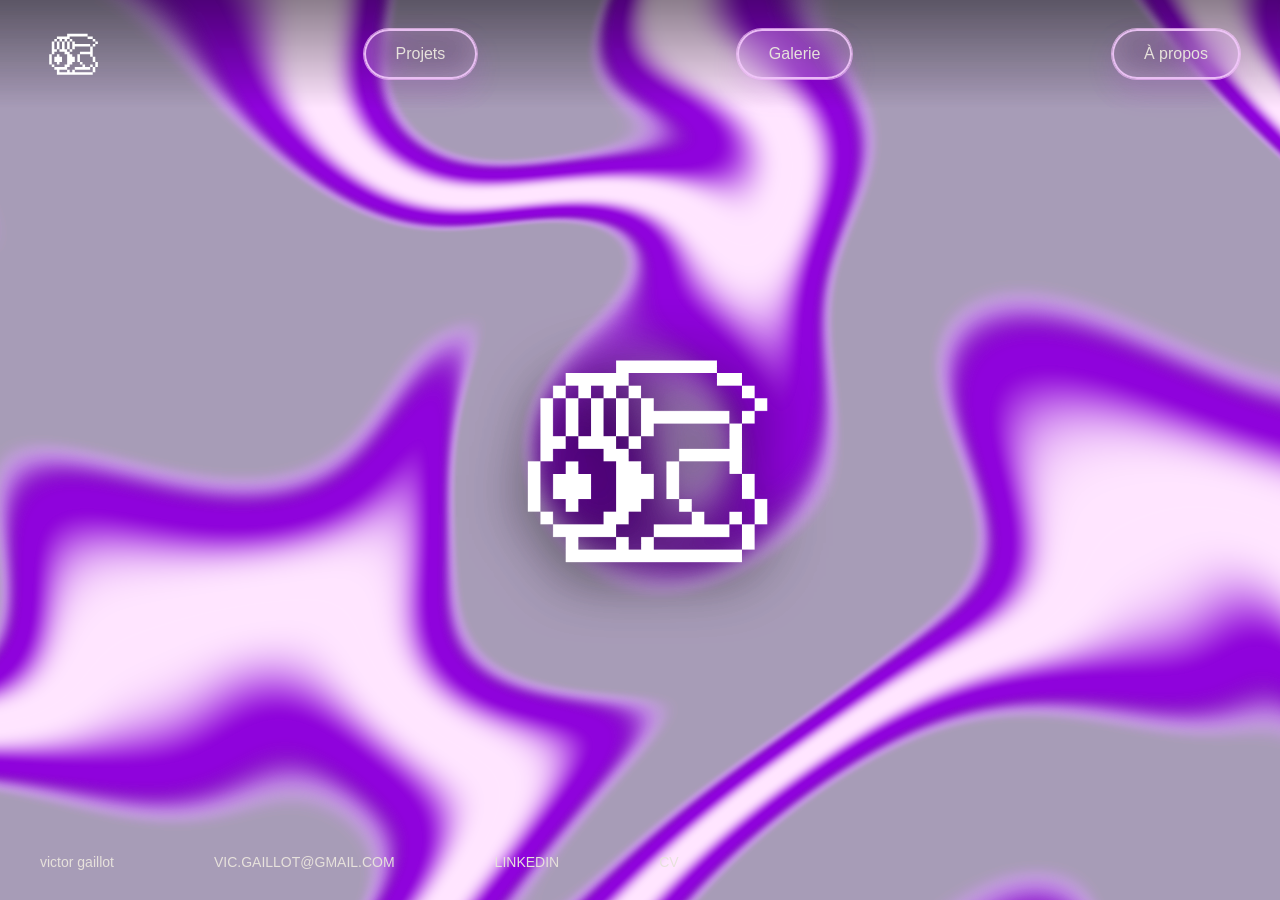
==== index.html @ 7c5808fa "Portfolio Victor Gaillot" ====
<!DOCTYPE html>
<html lang="fr">

<head>
  <meta charset="UTF-8" />
  <meta name="viewport" content="width=device-width, initial-scale=1.0" />
  <meta name="description" content="Portfolio de Victor Gaillot." />
  <!-- Apprenti créatif multidisciplinaire en motion design, vidéo et son. -->
  <title>Victor Gaillot – Portfolio</title>
  <link rel="stylesheet" href="styles.css">
  <link rel="icon" href="img/favicon.ico">
  <script defer src="bg-liquid.js"></script>
</head>

<body class="index-page">

  <canvas id="logo-liquid"></canvas>

  <img id="front-logo" src="img/bglogo.png" alt="Victor Gaillot Logo">

  <header>
    <nav>
      <a href="index.html" class="logo"><img src="img/bglogo.svg" alt="Victor Gaillot"></a>
      <a href="projets.html" class="nav-link pill-button-index">Projets</a>
      <a href="galerie.html" class="nav-link pill-button-index">Galerie</a>
      <a href="apropos.html" class="nav-link pill-button-index">À propos</a>
    </nav>
  </header>

  <main>
  </main>

  <footer>
    <a href="index.html">victor gaillot</a>
    <a href="mailto:vic.gaillot@gmail.com" target="_blank">VIC.GAILLOT@GMAIL.COM</a>
    <a href="https://www.linkedin.com/in/victor-gaillot-889662288/" target="_blank">LINKEDIN</a>
    <a href="CV_Victor_Gaillot.pdf" target="_blank">CV</a>
  </footer>
</body>

</html>
---- styles.css ----
/* =====================================================
   BASE / ROOT / GLOBAL
   ===================================================== */

:root {
    --primary-color: #911fad;
    --secondary-color: #e5c8fc;
    --grid-color: #f8f8fa41;
    --white-color: #e7e2dc;
    --text: #e7e2;
    --bg-color: #d2b5d89c;
    --black-color: #241a33;
}

html {
    scroll-behavior: smooth;
    -webkit-overflow-scrolling: touch;
    overflow-x: hidden;
}

/* Aucune barre de scroll quand on est sur la page d'accueil */
html:has(body.index-page) {
    overflow: hidden;
}

html,
body {
    cursor: url('img/cursor.png') 0 0, auto;
}

body {
    font-family: 'Gotham', sans-serif;
    margin: 0;
    padding: 0px 40px;
    background-color: var(--bg-color);
    background-size: 40px 40px;
    color: var(--black-color);
    box-sizing: border-box;
}

body *,
body *::before,
body *::after {
    box-sizing: inherit;
}

/* Empêcher le scroll vertical sur la page projets */
body:has(.projects-container) {
    overflow: hidden;
    height: 100vh;
}

/* =====================================================
   TYPOGRAPHIE
   ===================================================== */

p {
    font-size: 1.2em;
    line-height: 1.4;
    font-weight: 300;
}

h1 {
    font-family: 'Neuton', serif;
    font-style: italic;
    font-weight: normal;
    letter-spacing: -0.05em;
    font-size: 48px;
    margin: 0;
}

/* =====================================================
   LIENS / INTERACTIONS
   ===================================================== */

a {
    text-decoration: none;
    color: var(--black-color);
    transition: color 0.2s ease;
}

a,
button {
    cursor: url('img/cursor-click.png') 0 0, pointer;
}

a:hover {
    text-decoration: underline;
}

/* =====================================================
   NAVIGATION
   ===================================================== */

nav {
    display: flex;
    justify-content: space-between;
    align-items: center;
    width: 100%;
    padding: 20px 0px;
    font-size: 16px;
    font-weight: 500;

    img {
        width: 64px;
        height: 64px;
        object-fit: contain;
    }
}

nav a:not(.logo) {
    position: relative;
}

/* =====================================================
   FOOTER (GLOBAL)
   ===================================================== */

footer {
    position: fixed;
    bottom: 0;
    left: 0;
    right: 0;
    z-index: 10;
    display: flex;
    gap: 100px;
    align-items: center;
    width: 100%;
    padding: 30px 40px;
    font-size: 14px;
}

/* =====================================================
   PAGE INDEX (ACCUEIL)
   ===================================================== */

/* Page index : vidéo en plein écran (fixed pour toujours couvrir le viewport) */
body.index-page {
    padding: 0;
    position: relative;
    overflow: hidden;
    min-height: 100vh;
}

body.index-page main {
    position: fixed;
    top: 0;
    left: 0;
    right: 0;
    bottom: 0;
    width: 100%;
    height: 100%;
    min-height: 100vh;
    min-height: 100dvh;
    z-index: 1;
}

body.index-page main section {
    position: absolute;
    top: 0;
    left: 0;
    right: 0;
    bottom: 0;
    width: 100%;
    height: 100%;
}

body.index-page main video {
    width: 100%;
    height: 100%;
    object-fit: cover;
    position: absolute;
    top: 0;
    left: 0;
    right: 0;
    bottom: 0;
}

body.index-page header {
    position: relative;
    z-index: 10;
    padding: 0 40px;
    background: linear-gradient(to bottom, rgba(0, 0, 0, 0.45) 0%, transparent 100%);
}

body.index-page footer {
    position: fixed;
    bottom: 0;
    left: 0;
    right: 0;
    z-index: 10;
}

/* Textes en blanc sur la page index */
body.index-page header a,
body.index-page footer a {
    color: var(--white-color);
}

/* Logo blanc sur la page index */
body.index-page .logo img {
    filter: brightness(0) invert(1);
}

/* Logo couleur primaire sur les autres pages */
body:not(.index-page) .logo img {
    filter: brightness(0) saturate(100%) invert(9%) sepia(95%) saturate(7158%) hue-rotate(270deg) saturate(15%) brightness(75%) contrast(110%);
}

/* =====================================================
   FOND LIQUID / LOGO (INDEX)
   ===================================================== */

/* --- FOND ECRAN LIQUID METAL --- */
/* On donne un fond plein uniquement à l'accueil pour éviter la superposition de transparences */
html:has(body.index-page) {
    background-color: var(--bg-color);
}

/* Le body devient transparent (mais garde la grille) et laisse passer la souris */
body.index-page {
    background-color: transparent !important;
    pointer-events: none;
}

body.index-page header,
body.index-page footer {
    pointer-events: auto;
    /* Garde tes liens cliquables par dessus l'effet ! */
}

/* 1. Le VRAI logo, intouchable et parfaitement net */
#front-logo {
    position: fixed;
    top: 50%;
    left: 50%;
    transform: translate(-50%, -50%);
    width: 35vh;
    /* Taille généreuse, s'adapte à l'écran */
    max-width: 350px;
    z-index: 5;
    pointer-events: none;
    /* Laisse passer la souris pour interagir avec le fond */
    filter: drop-shadow(0px 10px 30px rgba(0, 0, 0, 0.9));
    /* Ombre portée pour le détacher */
}

/* 2. Le canvas en fond opaque */
#logo-liquid {
    position: fixed;
    top: 0;
    left: 0;
    width: 100vw;
    height: 100vh;
    z-index: 1;
    background-color: var(--black-color);
}

/* =====================================================
   INDICATEUR DE SCROLL
   ===================================================== */

/* Indicateur de scroll */
.scroll-indicator {
    position: absolute;
    bottom: 30px;
    /* À 30px du bas de l'écran */
    left: 50%;
    transform: translateX(-50%);
    /* Centrage horizontal parfait */
    z-index: 10;
    font-size: 40px;
    color: var(--white-color);
    animation: bounce 2s infinite;
    pointer-events: none;
    /* Ne gêne pas le clic */
}

@keyframes bounce {

    0%,
    20%,
    50%,
    80%,
    100% {
        transform: translate(-50%, 0);
    }

    40% {
        transform: translate(-50%, -15px);
    }

    60% {
        transform: translate(-50%, -7px);
    }
}

/* Sur mobile, on peut l'agrandir un peu pour la visibilité */
@media (max-width: 768px) {
    .scroll-indicator {
        margin-top: 20px;
        font-size: 28px;
    }
}

/* =====================================================
   PROJETS (LISTING / SCROLL HORIZONTAL)
   ===================================================== */

.projects-container {
    width: 100%;
    overflow-x: hidden;
    overflow-y: hidden;
    padding: 20px 0;
}

.projects-wrapper {
    display: flex;
    flex-direction: row;
    align-items: flex-start;
    justify-content: flex-start;
    gap: 40px;
    width: max-content;
    will-change: transform;
}

/* Animation de défilement automatique en boucle (optionnel) */
.projects-container.auto-scroll .projects-wrapper {
    animation: scroll-horizontal 30s linear infinite;
}

@keyframes scroll-horizontal {
    0% {
        transform: translateX(0);
    }

    100% {
        transform: translateX(-50%);
    }
}

.project {
    display: flex;
    flex-direction: column;
    align-items: flex-start;
    justify-content: flex-start;
    flex-shrink: 0;
    /* Empêche les projets de rétrécir */
    width: 500px;
    /* Largeur fixe pour chaque projet */
    gap: 15px;

    video {
        width: 100%;
        height: 300px;
        object-fit: cover;
        transition: transform 0.2s ease-in-out;
    }

    video:hover {
        transform: scale(0.95);
        transition: transform 0.2s ease-in-out;
    }

    .project-title {
        font-size: 18px;
        font-weight: 500;
        margin: 0;
    }

    .project-description {
        font-size: 14px;
        margin: 0;
        color: var(--black-color);
        opacity: 0.7;
    }

    .project-link {
        display: block;
        width: 100%;
    }
}

/* Lien projet global (carte entière) : pas de soulignement sur la carte */
a.project.project-link {
    text-decoration: none;
    color: inherit;
}

a.project.project-link:hover {
    text-decoration: none;
}

/* =====================================================
   TEXTE / INTRO PROJETS
   ===================================================== */

.project-lien {
    display: block;
    /* Transforme le lien en bloc pour activer le centrage */
    max-width: 800px;
    /* Même largeur que tes textes */
    margin: 10px auto 40px auto;
    /* Centre le bloc et ajoute de l'espace en bas */
    font-size: 18px;
    font-weight: 500;
    font-style: italic;
    color: var(--primary-color);
    text-decoration: underline;
}

.project-lien:hover {
    color: #410450;
}

/* =====================================================
   GALERIE
   ===================================================== */

.gallery-description {
    width: 40%;
}

.gallery {
    width: 100%;
    display: grid;
    grid-template-columns: repeat(4, 1fr);
    grid-template-rows: repeat(2, 1fr);
    gap: 10px;
    padding: 20px 0px 20px 0px;

    img {
        width: 100%;
        height: 100%;
        object-fit: cover;
        cursor: url('img/cursor-white.svg') 0 0, pointer;
        transition: transform 0.3s ease;
    }

    img:hover {
        transform: scale(0.95);
    }
}

/* Overlay pour afficher l'image en plein écran */
.gallery-overlay {
    position: fixed;
    top: 0;
    left: 0;
    right: 0;
    width: 100%;
    height: 100%;
    min-height: 100vh;
    background-color: rgba(0, 0, 0, 0.95);
    z-index: 9998;
    display: none;
    align-items: center;
    justify-content: center;
    opacity: 0;
    transition: opacity 0.3s ease;
    pointer-events: none;
}

.gallery-overlay.active {
    display: flex;
    opacity: 1;
    pointer-events: auto;
}

.gallery-overlay img {
    max-width: 90vw;
    max-height: 90vh;
    object-fit: contain;
    z-index: 9999;
}

.gallery-overlay-close {
    position: absolute;
    top: 16px;
    right: 16px;
    width: 36px;
    height: 36px;
    border-radius: 999px;
    border: none;
    background: rgba(0, 0, 0, 0.7);
    color: var(--white-color);
    font-size: 24px;
    line-height: 1;
    display: flex;
    align-items: center;
    justify-content: center;
    cursor: pointer;
    z-index: 10000;
}

.gallery-overlay-close:hover {
    background: rgba(255, 255, 255, 0.18);
}

/* Galerie et pages projet : footer en bas de page (relatif), pas fixe */
body:has(.gallery) footer,
body:has(.project-page) footer {
    position: relative;
    a {
        color: var(--black-color);
    }
}

body:has(.gallery) footer{
    padding: 40px 0px;
}

/* =====================================================
   PAGE PROJET (DETAIL)
   ===================================================== */

/* Header et footer sur les pages projet */
body:has(.project-page) {
    padding: 0;
}

body:has(.project-page) header {
    position: fixed;
    top: 0;
    left: 0;
    right: 0;
    z-index: 20;
    padding: 0 40px;
    background: linear-gradient(to bottom, rgba(0, 0, 0, 0.35) 0%, transparent 100%);
}

body:has(.project-page) header a {
    color: var(--white-color);
}

body:has(.project-page) .logo img {
    filter: brightness(0) invert(1);
}

body:has(.project-page) footer {
    background: transparent;
}

body:has(.project-page) footer a {
    color: var(--white-color);
}

.project-page {
    padding: 0;
    margin: 0;
}

.project-hero {
    position: relative;
    width: 100%;
    height: 100vh;
    overflow: hidden;
}

.project-video {
    position: absolute;
    top: 0;
    left: 0;
    width: 100%;
    height: 100vh;
    z-index: 1;
}

.project-video::after {
    content: "";
    position: absolute;
    left: 0;
    right: 0;
    bottom: 0;
    height: 35%;
    background: linear-gradient(to top, rgba(0, 0, 0, 0.8), transparent);
    pointer-events: none;
}

.project-video video {
    width: 100%;
    height: 100%;
    object-fit: cover;
}

.project-header {
    position: fixed;
    top: 70%;
    left: 40px;
    z-index: 5;
    text-align: left;
    color: var(--white-color);
    max-width: 900px;
    pointer-events: none;
}

.project-header h1 {
    color: var(--white-color);
    font-size: 64px;
    margin-bottom: 20px;
    font-family: 'Neuton', serif;
    font-weight: 700;
}

.project-domains {
    font-size: 18px;
    color: var(--white-color);
    opacity: 1;
    margin: 0;
    font-weight: 500;
    letter-spacing: 0.03em;
}

.project-content {
    position: relative;
    z-index: 10;
    margin-top: 100vh;
    padding: 80px 40px;
    min-height: 100vh;
    margin: 0;
}

.project-description {
    max-width: 800px;
    margin: 0 auto 80px;
    font-size: 18px;
    line-height: 1.8;
}

.project-description p {
    margin-bottom: 30px;
}

.project-tagline {
    max-width: 800px;
    margin: -10px auto 12px;
    font-size: 16px;
    font-style: italic;
    color: var(--primary-color);
}

.project-section-title {
    max-width: 800px;
    margin: 0 auto 32px;
    font-family: 'Neuton', serif;
    font-style: italic;
    font-weight: normal;
    font-size: 32px;
    line-height: 1.2;
}

.project-vimeo {
    width: 100%;
    max-width: 800px;
    /* même largeur que le texte */
    margin: 0 auto 80px;
    position: relative;
    aspect-ratio: 16 / 9;
    overflow: hidden;
}

.project-vimeo iframe,
.project-vimeo video {
    position: absolute;
    top: 0;
    left: 0;
    width: 100%;
    height: 100%;
    border-radius: 4px;
    object-fit: cover;
    box-shadow:
        0 24px 60px rgba(23, 5, 26, 0.25),
        0 0 0 1px rgba(200, 208, 252, 0.6);
}

.project-gallery {
    display: grid;
    grid-template-columns: repeat(auto-fit, minmax(400px, 1fr));
    gap: 40px;
    max-width: 1400px;
    margin: 0 auto;
}

.project-gallery img {
    width: 100%;
    height: auto;
    object-fit: cover;
    border-radius: 4px;
}

/* =========================
   Animation d'entrée globale
   ========================= */

@keyframes page-fade-up {
    0% {
        opacity: 0;
    }

    100% {
        opacity: 1;
    }
}

/* header / main / footer apparaissent en douceur sur toutes les pages */
body:not(.index-page) header,
body:not(.index-page) main:not(.project-page),
body:not(.index-page) footer {
    opacity: 0;
    animation: page-fade-up 1.5s cubic-bezier(0.22, 0.61, 0.36, 1) 0.1s forwards;
}

/* sur la page index : seulement header + footer (la vidéo reste instantanée) */
body.index-page header,
body.index-page footer {
    opacity: 0;
    animation: page-fade-up 1.5s cubic-bezier(0.22, 0.61, 0.36, 1) 0.2s forwards;
}

/* léger décalage pour la PFP sur À propos pour un effet plus vivant */
.apropos-pfp {
    animation: page-fade-up 3s cubic-bezier(0.22, 0.61, 0.36, 1) 0.3s forwards;
    opacity: 0;
}

/* =========================
   Page À propos
   ========================= */

.apropos-main {
    display: block;
    position: relative;
    max-width: 100%;
    margin-bottom: 60px;
}

.apropos-texte {
    display: block;
    line-height: 1.6;
    max-width: 70ch;
}

.apropos-cta {
    display: flex;
    gap: 20px;
    margin-top: 40px;
}

.pill-button {
    position: relative;
    display: inline-flex;
    align-items: center;
    justify-content: center;
    padding: 14px 30px;
    border-radius: 500px;
    background: rgba(179, 119, 197, 0.3);
    border: 2px solid rgba(171, 107, 184, 0.9);
    box-shadow:
        0 12px 30px rgba(171, 3, 237, 0.12),
        0 0 0 1px rgba(171, 107, 184, 0.9);
    backdrop-filter: blur(18px);
    transform-origin: center;
    transition:
        transform 0.2s ease,
        box-shadow 0.2s ease,
        background 0.2s ease;
}

.pill-button-index {
    position: relative;
    display: inline-flex;
    align-items: center;
    justify-content: center;
    padding: 14px 30px;
    border-radius: 500px;
    background: rgba(240, 200, 252, 0.3);
    border: 2px solid rgba(243, 200, 252, 0.9);
    box-shadow:
        0 12px 30px rgba(171, 3, 237, 0.12),
        0 0 0 1px rgba(248, 200, 252, 0.7);
    backdrop-filter: blur(18px);
    transform-origin: center;
    transition:
        transform 0.2s ease,
        box-shadow 0.2s ease,
        background 0.2s ease;
}

.pill-button span {
    font-size: 20px;
    font-weight: 400;
    color: var(--primary-color);
    text-decoration: underline;
}

.pill-button:hover {
    background: rgba(247, 246, 245, 0.9);
    box-shadow:
        0 18px 40px rgba(132, 3, 237, 0.18),
        0 0 0 1px rgba(171, 107, 184, 0.9);
    transform: rotate(-1deg) translateY(-4px);
}

.pill-button-index:hover {
    background: rgba(39, 4, 48, 0.9);
    box-shadow:
        0 18px 40px rgba(132, 3, 237, 0.18),
        0 0 0 1px rgba(248, 200, 252, 0.9);
    transform: rotate(-1deg) translateY(-4px);
}

.pill-button:active {
    transform: rotate(0deg) translateY(1px) scale(0.98);
    box-shadow:
        0 8px 18px rgba(163, 3, 237, 0.22),
        0 0 0 1px rgb(246, 200, 252);
}

.pill-linkedin span .pill-cv span {
    color: var(--primary-color);
}

/* scroll sur la page À propos (desktop) */
@media (min-width: 769px) {

    html:has(.apropos-main),
    body:has(.apropos-main) {
        overflow-y: auto;
        height: 100vh;
    }
}

@keyframes highlight-once {
    0% {
        background-size: 0% 0%;
    }

    100% {
        background-size: 100% 140%;
    }
}

.highlight-word {
    position: relative;
    cursor: url('img/cursor-white.svg') 0 0, pointer;
    font-weight: 400;
    background-image: linear-gradient(120deg, var(--secondary-color));
    background-repeat: no-repeat;
    background-size: 0% 140%;
    background-position: 0 50%;
    transition: color 0.2s ease;
    border-bottom: 1px dashed rgba(151, 3, 237, 0.4);
}

/* animation unique au chargement, puis le highlight reste */
.highlight-word {
    animation: highlight-once 1s ease-out forwards;
    animation-delay: calc(var(--i, 0) * 0.15s);
}

.highlight-word:hover {
    color: var(--primary-color);
    border-bottom-color: transparent;
}

/* curseur en couleur secondary pendant le clic */
a:active,
button:active,
footer a:active,
.highlight-word:active,
.gallery img:active,
.project-link:active {
    cursor: url('img/cursor-secondary.svg') 0 0, pointer;
}

/* État actif du lien de navigation (page courante) */
.nav-link-active {
    background-image: linear-gradient(120deg, var(--secondary-color));
    background-repeat: no-repeat;
    background-size: 0% 140%;
    background-position: 0 50%;
    animation: highlight-once 0.8s ease-out forwards;
}

.apropos-pfp {
    position: fixed;
    right: 40px;
    bottom: 40px;
    width: 500px;
    max-width: 35vw;
    height: auto;
    object-fit: contain;
    pointer-events: none;
}

/* couche d'effets (burst) */
#burst-layer {
    position: fixed;
    inset: 0;
    pointer-events: none;
    z-index: 50;
}

.burst-item {
    position: fixed;
    left: 0;
    top: 0;
    width: var(--size, 150px);
    height: calc(var(--size, 150px) * 0.72);
    object-fit: cover;
    border-radius: 14px;
    transform: translate(-50%, -50%) rotate(var(--rot, 0deg)) scale(0.85);
    opacity: 0;
    filter: saturate(1.05) contrast(1.02);
    box-shadow:
        0 24px 60px rgba(18, 5, 26, 0.16),
        0 0 0 1px rgba(240, 200, 252, 0.55);
    animation: burst-pop 1.55s cubic-bezier(0.22, 0.61, 0.36, 1) var(--delay, 0ms) forwards;
}

.burst-item-cell {
    width: var(--size, 0px);
    height: var(--size, 0px);
    border-radius: 999px;
    object-fit: contain;
}

.burst-item-icon {
    width: var(--size, 64px);
    height: var(--size, 64px);
    object-fit: contain;
}

@keyframes burst-pop {
    0% {
        opacity: 0;
        transform: translate(-50%, -50%) rotate(var(--rot, 0deg)) scale(0.75);
    }

    18% {
        opacity: 1;
        transform: translate(-50%, -50%) rotate(var(--rot, 0deg)) scale(1);
    }

    100% {
        opacity: 0;
        transform: translate(-50%, -60%) rotate(var(--rot, 0deg)) scale(0.98);
    }
}


/* =========================
   Version Mobile (<= 768px)
   ========================= */

@media (max-width: 768px) {

    /* Désactiver les curseurs personnalisés sur mobile */
    html,
    body,
    a,
    button {
        cursor: auto !important;
    }

    /* Padding général réduit, pas de dépassement horizontal */
    body {
        padding: 0px 20px;
        background-size: 30px 30px;
        overflow-x: hidden;
        max-width: 100%;
    }

    /* Page accueil */
    body.index-page {
        padding: 0;
    }

    body.index-page header {
        padding: 0 20px;
    }

    main {
        padding-top: 24px;
    }

    /* Navigation mobile */
    nav {
        padding: 15px 0px;
        font-size: 14px;
    }

    nav img {
        width: 48px;
        height: 48px;
    }

    /* Typographie mobile */
    h1 {
        font-size: 32px;
    }

    p {
        font-size: 16px;
    }

    /* Galerie mobile */
    .gallery {
        grid-template-columns: repeat(2, 1fr);
        gap: 8px;
        padding: 0px 0px 40px 0px;
    }

    .gallery-description {
        width: 100%;
        margin-bottom: 20px;
    }

    /* Page projets mobile */
    body:has(.projects-container) {
        overflow-y: auto;
        overflow-x: hidden;
        height: auto;
    }

    body:has(.projects-container) main {
        display: flex;
        flex-direction: column;
        min-height: 100vh;
    }

    .projects-intro {
        margin-top: auto;
        padding-bottom: 24px;
    }

    .projects-intro h1 {
        font-size: 42px;
        margin-bottom: 12px;
    }

    .projects-intro p {
        font-size: 18px;
        line-height: 1.5;
    }

    .projects-container {
        overflow-x: visible;
        overflow-y: visible;
        padding: 20px 0;
        max-width: 100%;
    }

    .projects-wrapper {
        flex-direction: column;
        gap: 30px;
        width: 100%;
        max-width: 100%;
    }

    .project {
        width: 100%;
        max-width: 100%;
    }

    .project video {
        height: 250px;
    }

    video {
        object-fit: cover;
    }

    /* Pages projet individuelles */
    body:has(.project-page) header {
        padding: 0 20px;
    }

    .project-header {
        top: 60%;
        left: 20px;
        max-width: calc(100% - 40px);
    }

    .project-header h1 {
        font-size: 48px;
        margin-bottom: 12px;
    }

    .project-domains {
        font-size: 16px;
    }

    .project-section-title {
        font-size: 26px;
        line-height: 1.1;
        margin: 0 auto 24px;
    }

    .project-content {
        padding: 60px 20px;
    }

    .project-description {
        font-size: 16px;
        margin-bottom: 40px;
    }

    .project-vimeo {
        margin-bottom: 40px;
    }

    .project-gallery {
        grid-template-columns: 1fr;
        gap: 20px;
    }

    /* Footer mobile */
    body:has(.gallery) footer,
    body:has(.projects-container) footer,
    body:has(.project-page) footer,
    body:has(.apropos-main) footer {
        position: relative;
    }

    footer {
        padding: 0px;
        gap: 20px;
        font-size: 12px;
        flex-wrap: wrap;
        max-width: 100%;
        box-sizing: border-box;
    }

    body.index-page footer {
        padding: 20px 20px;
    }

    footer a {
        font-size: 12px;
    }

    /* Page À propos mobile */
    .apropos-main {
        min-height: auto;
        padding-bottom: 40px;
        overflow-x: hidden;
        max-width: 100%;
    }

    .apropos-texte {
        font-size: 16px;
        max-width: 100%;
    }

    .apropos-cta {
        flex-direction: column;
        gap: 15px;
        margin-top: 30px;
        align-items: center;
    }

    .pill-button {
        padding: 12px 30px;
        width: 100%;
        max-width: 90%;
        justify-content: center;
        box-sizing: border-box;
    }

    .pill-button span {
        font-size: 16px;
    }

    .apropos-pfp {
        display: block;
        position: relative;
        right: auto;
        bottom: auto;
        width: 100%;
        max-width: min(280px, 85vw);
        margin: 30px auto 0;
    }

    /* Overlay galerie mobile */
    .gallery-overlay img {
        max-width: 95vw;
        max-height: 85vh;
    }

    .gallery-overlay-close {
        top: 12px;
        right: 12px;
        width: 40px;
        height: 40px;
        font-size: 26px;
    }

    body.index-page main video {
        object-fit: cover;
    }

    .project-video video {
        object-fit: cover;
    }
}

/* =========================
   Très petits écrans (<= 480px)
   ========================= */

@media (max-width: 480px) {

    body {
        padding: 0px 15px;
    }

    body.index-page header {
        padding: 0 15px;
    }

    body.index-page footer {
        padding: 15px 15px;
    }

    body:has(.project-page) header {
        padding: 0 15px;
    }

    nav {
        padding: 12px 0px;
        font-size: 12px;
    }

    nav img {
        width: 40px;
        height: 40px;
    }

    h1 {
        font-size: 28px;
    }

    p {
        font-size: 14px;
    }

    .projects-intro h1 {
        font-size: 36px;
    }

    .projects-intro p {
        font-size: 16px;
    }

    .gallery {
        grid-template-columns: repeat(2, 1fr);
        gap: 8px;
    }

    .project video {
        height: 200px;
    }

    .project-title {
        font-size: 16px;
    }

    .project-description {
        font-size: 12px;
    }

    .project-header {
        top: 55%;
        left: 15px;
        max-width: calc(100% - 30px);
    }

    .project-header h1 {
        font-size: 48px;
        margin-bottom: 8px;
    }

    .project-domains {
        font-size: 20px;
    }

    .project-section-title {
        font-size: 22px;
        line-height: 1.1;
        margin: 0 auto 20px;
    }

    .project-content {
        padding: 40px 15px;
    }

    .project-description {
        font-size: 14px;
    }

    footer {
        padding: 15px 0px;
        gap: 15px;
        font-size: 11px;
        flex-direction: column;
        align-items: flex-start;
    }

    body:has(.gallery) footer {
        padding: 15px 0px;
    }

    body:has(.project-page) footer {
        padding: 15px;
    }

    footer a {
        font-size: 11px;
    }

    .apropos-texte {
        font-size: 14px;
    }

    .pill-button {
        padding: 10px 25px;
    }

    .pill-button span {
        font-size: 14px;
    }
}
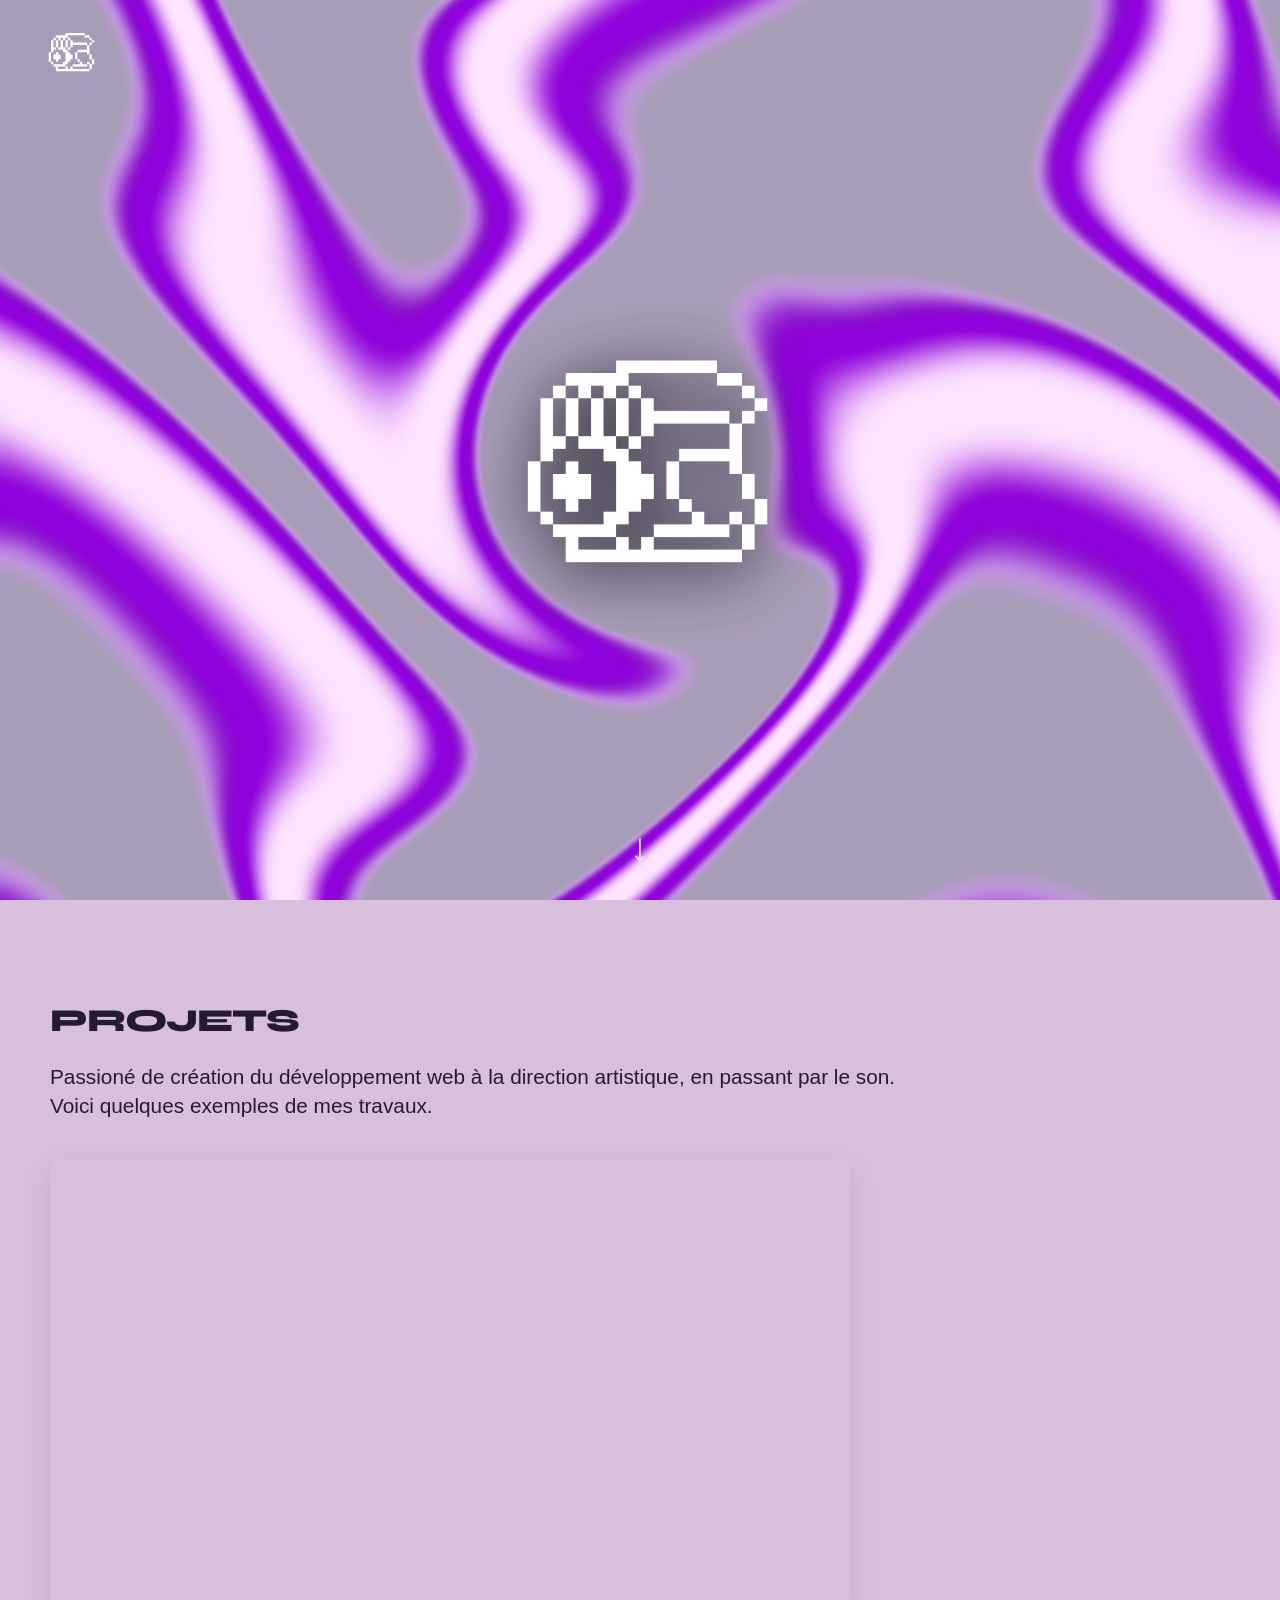
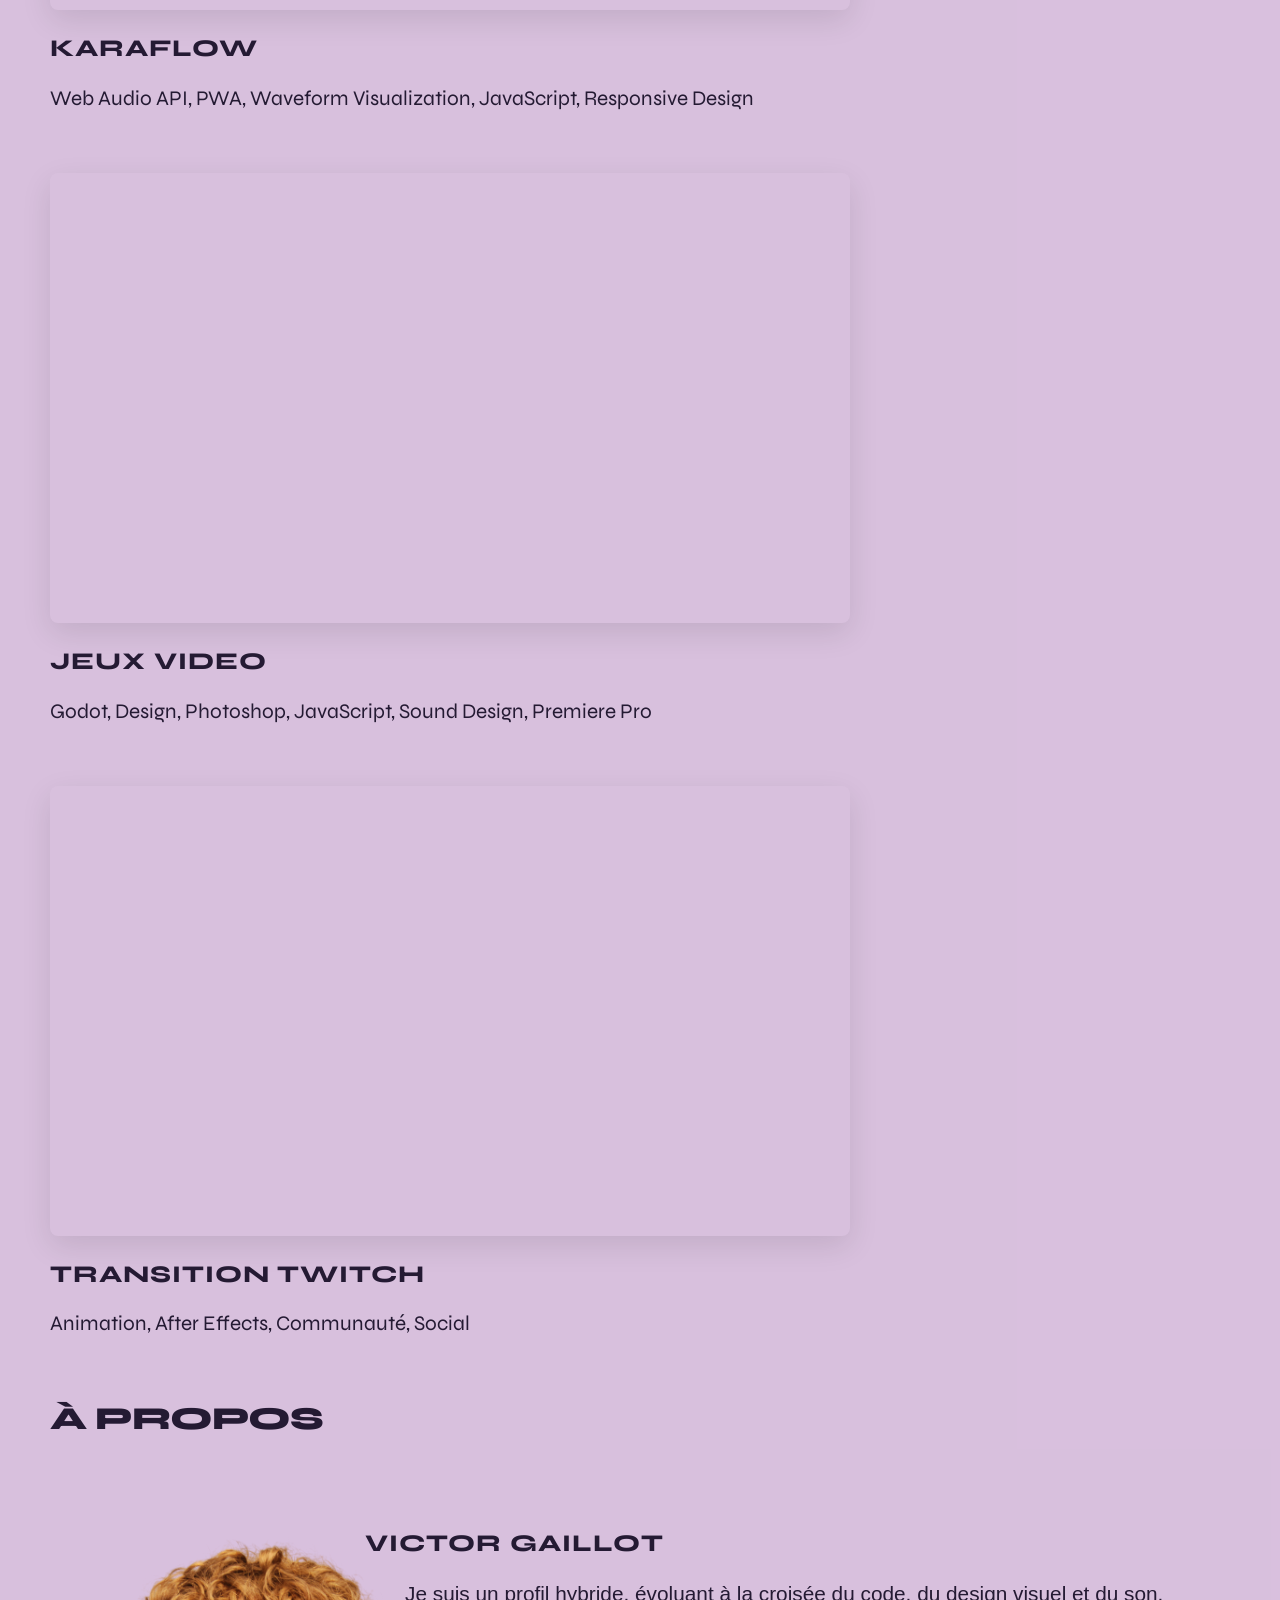
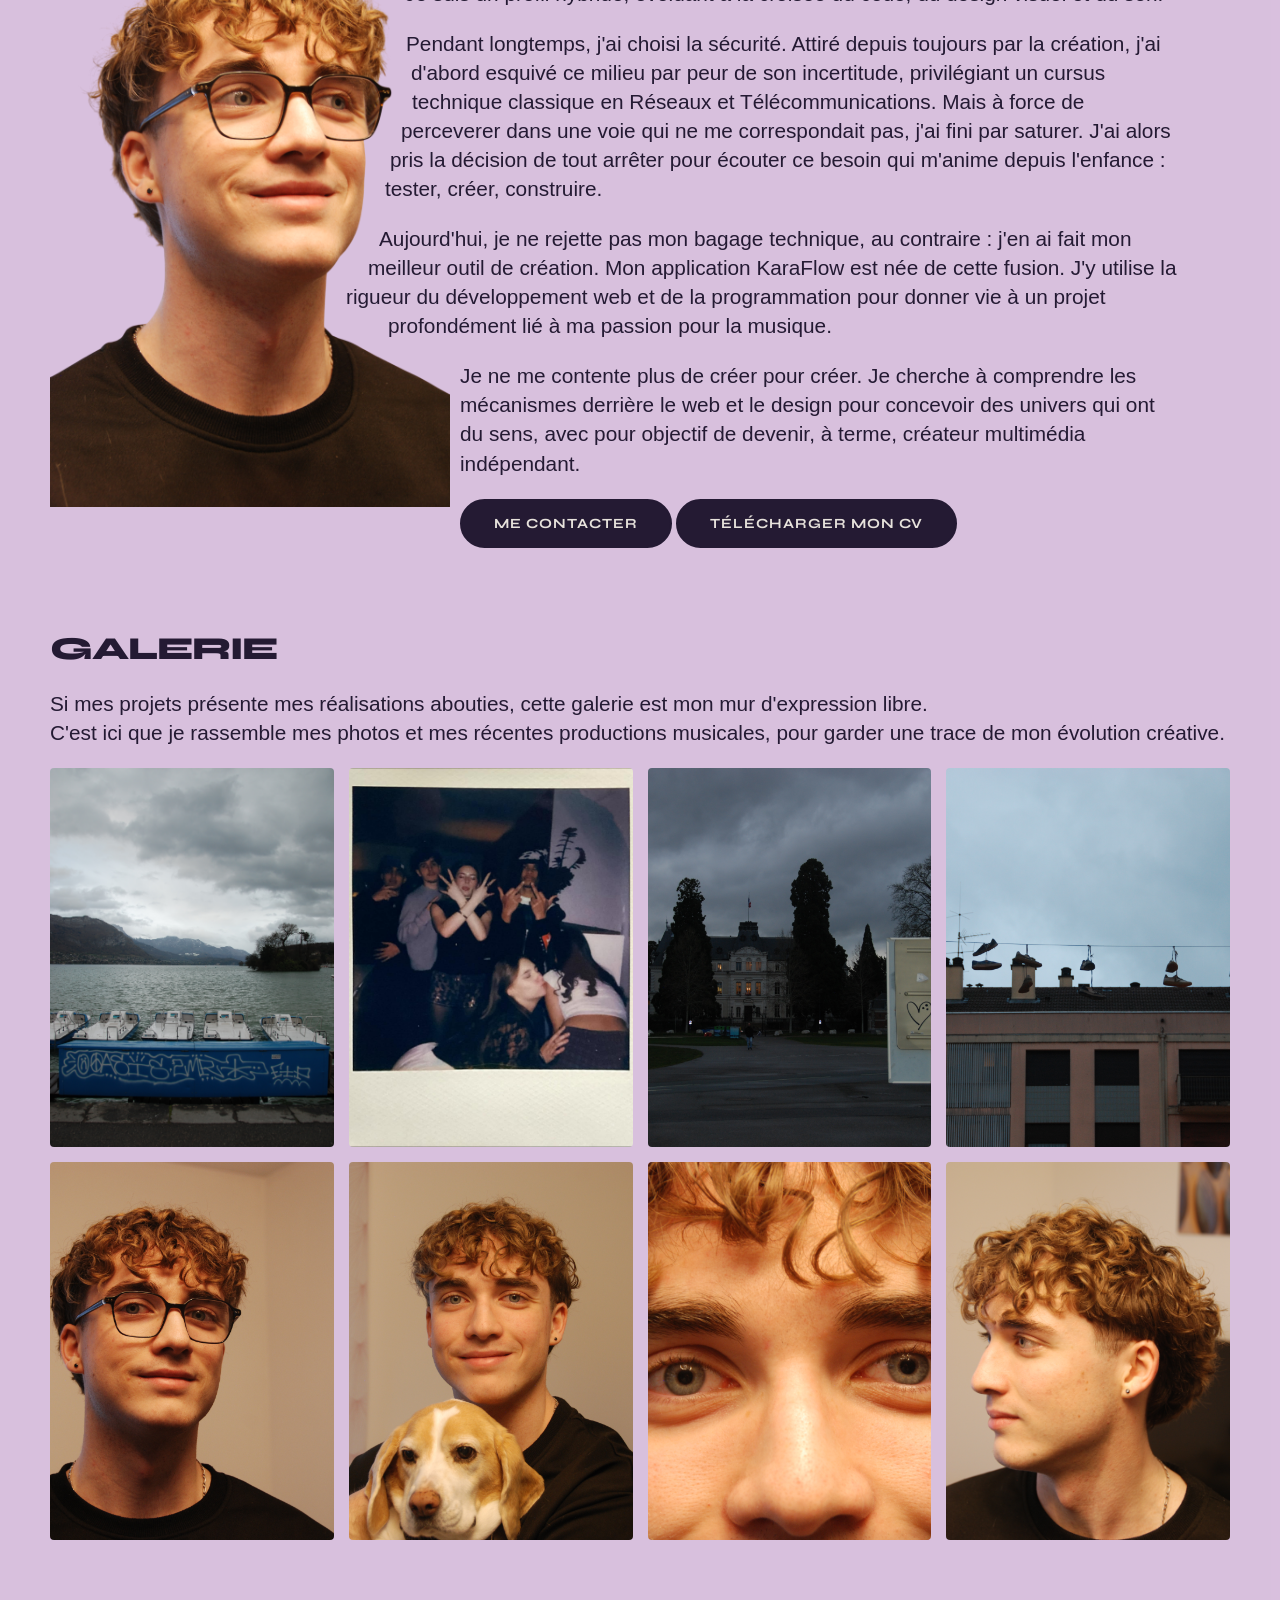
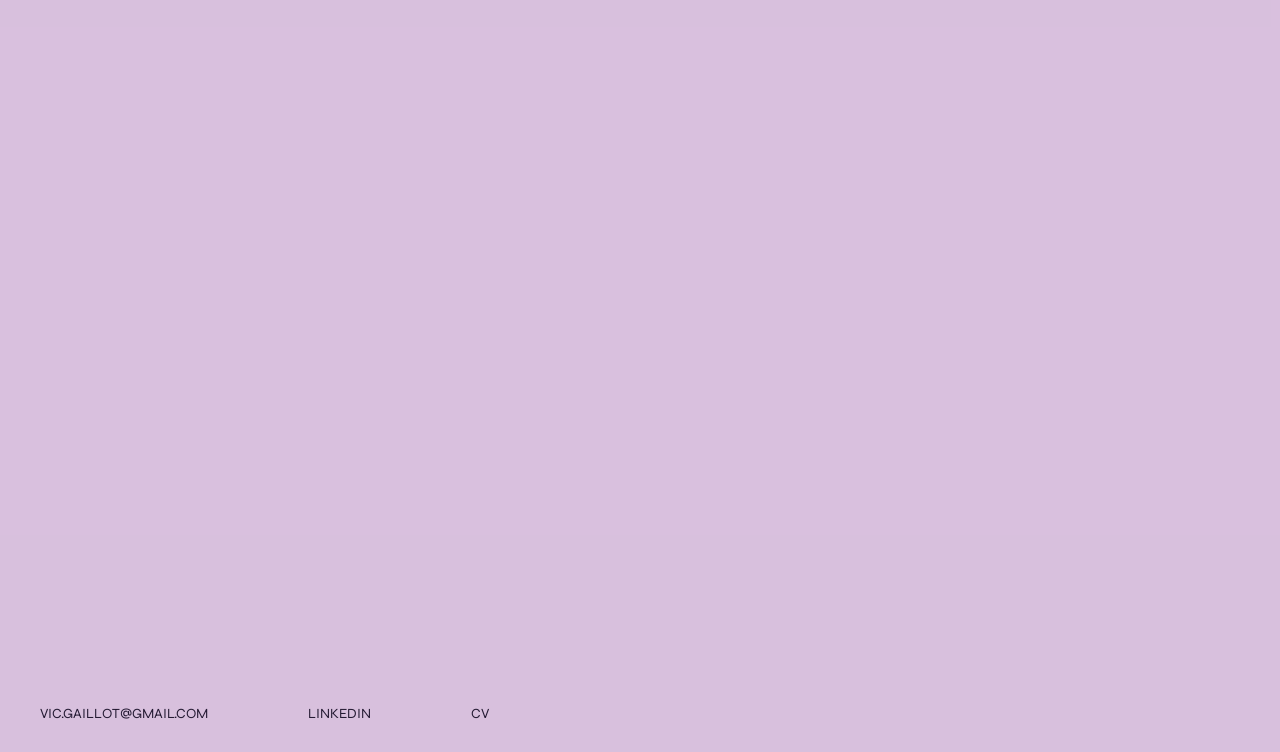
==== commit 3f28475b: "Modification Global de mon Portfolio" ====
--- a/index.html
+++ b/index.html
@@ -7,35 +7,146 @@
   <meta name="description" content="Portfolio de Victor Gaillot." />
   <!-- Apprenti créatif multidisciplinaire en motion design, vidéo et son. -->
   <title>Victor Gaillot – Portfolio</title>
+  <link rel="preconnect" href="https://fonts.googleapis.com">
+  <link rel="preconnect" href="https://fonts.gstatic.com" crossorigin>
+  <link href="https://fonts.googleapis.com/css2?family=Syne:wght@700;800&display=swap" rel="stylesheet">
   <link rel="stylesheet" href="styles.css">
   <link rel="icon" href="img/favicon.ico">
   <script defer src="bg-liquid.js"></script>
+  <script defer src="projet.js"></script>
 </head>
 
 <body class="index-page">
+  <div class="hero-section">
+    <canvas id="logo-liquid"></canvas>
+    <img id="front-logo" src="img/bglogo.png" alt="Victor Gaillot Logo">
 
-  <canvas id="logo-liquid"></canvas>
-
-  <img id="front-logo" src="img/bglogo.png" alt="Victor Gaillot Logo">
-
-  <header>
-    <nav>
-      <a href="index.html" class="logo"><img src="img/bglogo.svg" alt="Victor Gaillot"></a>
-      <a href="projets.html" class="nav-link pill-button-index">Projets</a>
-      <a href="galerie.html" class="nav-link pill-button-index">Galerie</a>
-      <a href="apropos.html" class="nav-link pill-button-index">À propos</a>
-    </nav>
-  </header>
+    <header>
+      <nav>
+        <a href="index.html" class="logo"><img src="img/bglogo.svg" alt="Victor Gaillot"></a>
+      </nav>
+    </header>
+    <div class="scroll-indicator">
+      <span>↓</span>
+    </div>
+  </div>
 
   <main>
+    <div class="projects-intro">
+      <h1>Projets</h1>
+      <p>Passioné de création du développement web à la direction artistique, en passant par le son.
+        <br>
+        Voici quelques exemples de mes travaux.
+      </p>
+    </div>
+    <section class="projects-container loop">
+      <div class="projects-wrapper">
+
+        <a href="#" class="project project-link" data-project="karaflow">
+          <video src="vid/karaflow.mp4" autoplay muted loop playsinline></video>
+          <div>
+            <h2 class="project-title">KaraFlow</h2>
+            <p class="project-description">Web Audio API, PWA, Waveform Visualization, JavaScript, Responsive Design</p>
+          </div>
+        </a>
+
+        <a href="#" class="project project-link" data-project="jeu">
+          <video src="vid/jeu.mp4" autoplay muted loop playsinline></video>
+          <div>
+            <h2 class="project-title">Jeux Video</h2>
+            <p class="project-description">Godot, Design, Photoshop, JavaScript, Sound Design, Premiere Pro</p>
+          </div>
+        </a>
+
+        <a href="#" class="project project-link" data-project="twitch">
+          <video src="vid/twitch.mp4" autoplay muted loop playsinline></video>
+          <div>
+            <h2 class="project-title">Transition Twitch</h2>
+            <p class="project-description">Animation, After Effects, Communauté, Social</p>
+          </div>
+        </a>
+
+      </div>
+    </section>
+    <h1>À PROPOS</h1>
+    <section class="about-section">
+      <img class="silhouette-v" src="img/Victor/Victor_transparent.png" alt="Silhouette de Victor Gaillot" />
+      <div class="about-content">
+        <h2>Victor Gaillot</h2>
+
+        <p>Je suis un profil hybride, évoluant à la croisée du code, du design visuel et du son.</p>
+
+        <p>Pendant longtemps, j'ai choisi la sécurité. Attiré depuis toujours par la création, j'ai d'abord esquivé ce
+          milieu par peur de son incertitude, privilégiant un cursus technique classique en Réseaux et
+          Télécommunications.
+          Mais à force de perceverer dans une voie qui ne me correspondait pas, j'ai fini par saturer. J'ai alors pris
+          la
+          décision de tout arrêter pour écouter ce besoin qui m'anime depuis l'enfance : tester, créer, construire.</p>
+
+        <p>Aujourd'hui, je ne rejette pas mon bagage technique, au contraire : j'en ai fait mon meilleur outil de
+          création. Mon application KaraFlow est née de cette fusion. J'y utilise la rigueur du développement web et de
+          la
+          programmation pour donner vie à un projet profondément lié à ma passion pour la musique.</p>
+
+        <p>Je ne me contente plus de créer pour créer. Je cherche à comprendre les mécanismes derrière le web et le
+          design
+          pour concevoir des univers qui ont du sens, avec pour objectif de devenir, à terme, créateur multimédia
+          indépendant.</p>
+
+        <div class="apropos-cta">
+          <a href="mailto:vic.gaillot@gmail.com" target="_blank" class="pill-button">
+            <span>Me contacter</span>
+          </a>
+          <a href="CV_Victor_Gaillot.pdf" target="_blank" class="pill-button">
+            <span>Télécharger mon CV</span>
+          </a>
+        </div>
+    </section>
+
+    <h1>Galerie</h1>
+    <p class="gallery-description">Si mes projets présente mes réalisations abouties, cette galerie est mon mur
+      d'expression libre.
+      <br>
+      C'est ici que je rassemble mes photos et mes récentes productions musicales, pour garder une trace de mon
+      évolution
+      créative.
+    </p>
+
+    <section class="gallery">
+      <img src="img/galerie/2.jpg" alt="Galerie">
+      <img src="img/galerie/1.jpg" alt="Galerie">
+      <img src="img/galerie/3.jpg" alt="Galerie">
+      <img src="img/galerie/4.jpg" alt="Galerie">
+      <img src="img/galerie/6.jpeg" alt="Galerie">
+      <img src="img/galerie/5.jpeg" alt="Galerie">
+      <img src="img/galerie/8.jpeg" alt="Galerie">
+      <img src="img/galerie/7.jpeg" alt="Galerie">
+      <!-- Embed soundcloud -->
+      <iframe width="100%" height="600" scrolling="no" frameborder="no" allow="autoplay"
+        src="https://w.soundcloud.com/player/?url=https%3A//api.soundcloud.com/tracks/soundcloud%253Atracks%253A2287621673&color=%23e5c8fc&auto_play=false&hide_related=false&show_comments=true&show_user=true&show_reposts=false&show_teaser=true&visual=true"></iframe>
+      <iframe width="100%" height="600" scrolling="no" frameborder="no" allow="autoplay"
+        src="https://w.soundcloud.com/player/?url=https%3A//api.soundcloud.com/tracks/soundcloud%253Atracks%253A2287692797&color=%23e5c8fc&auto_play=false&hide_related=false&show_comments=true&show_user=true&show_reposts=false&show_teaser=true&visual=true"></iframe>
+      <iframe width="100%" height="600" scrolling="no" frameborder="no" allow="autoplay"
+        src="https://w.soundcloud.com/player/?url=https%3A//api.soundcloud.com/tracks/soundcloud%253Atracks%253A2287714757&color=%23e5c8fc&auto_play=false&hide_related=false&show_comments=true&show_user=true&show_reposts=false&show_teaser=true&visual=true"></iframe>
+      <iframe width="100%" height="600" scrolling="no" frameborder="no" allow="autoplay"
+        src="https://w.soundcloud.com/player/?url=https%3A//api.soundcloud.com/tracks/soundcloud%253Atracks%253A2287716794&color=%23e5c8fc&auto_play=false&hide_related=false&show_comments=true&show_user=true&show_reposts=false&show_teaser=true&visual=true"></iframe>
+    </section>
+
   </main>
 
   <footer>
-    <a href="index.html">victor gaillot</a>
     <a href="mailto:vic.gaillot@gmail.com" target="_blank">VIC.GAILLOT@GMAIL.COM</a>
     <a href="https://www.linkedin.com/in/victor-gaillot-889662288/" target="_blank">LINKEDIN</a>
     <a href="CV_Victor_Gaillot.pdf" target="_blank">CV</a>
   </footer>
+  <div id="project-modal" class="modal-overlay">
+    <div class="modal-container">
+      <button class="modal-close-btn pill-button outline">Fermer</button>
+      
+      <div id="modal-dynamic-content" class="modal-content">
+        </div>
+    </div>
+  </div>
 </body>
 
 </html>
--- a/styles.css
+++ b/styles.css
@@ -15,12 +15,6 @@
 html {
     scroll-behavior: smooth;
     -webkit-overflow-scrolling: touch;
-    overflow-x: hidden;
-}
-
-/* Aucune barre de scroll quand on est sur la page d'accueil */
-html:has(body.index-page) {
-    overflow: hidden;
 }
 
 html,
@@ -44,29 +38,34 @@
     box-sizing: inherit;
 }
 
-/* Empêcher le scroll vertical sur la page projets */
-body:has(.projects-container) {
-    overflow: hidden;
-    height: 100vh;
-}
-
 /* =====================================================
    TYPOGRAPHIE
    ===================================================== */
 
 p {
-    font-size: 1.2em;
+    font-size: 1.3em;
     line-height: 1.4;
     font-weight: 300;
 }
 
 h1 {
-    font-family: 'Neuton', serif;
-    font-style: italic;
-    font-weight: normal;
-    letter-spacing: -0.05em;
-    font-size: 48px;
-    margin: 0;
+    font-family: 'Syne', sans-serif;
+    font-weight: 800;
+    /* Rend le texte bien épais */
+    text-transform: uppercase;
+    /* Optionnel : si tu aimes les titres tout en majuscules */
+    letter-spacing: -1px;
+    /* Resserre un peu les lettres pour un look plus moderne */
+}
+
+h2 {
+    font-family: 'Syne', sans-serif;
+    font-weight: 750;
+    /* Rend le texte bien épais */
+    text-transform: uppercase;
+    /* Optionnel : si tu aimes les titres tout en majuscules */
+    letter-spacing: 1px;
+    /* Resserre un peu les lettres pour un look plus moderne */
 }
 
 /* =====================================================
@@ -74,6 +73,7 @@
    ===================================================== */
 
 a {
+    font-family: 'Syne', sans-serif;
     text-decoration: none;
     color: var(--black-color);
     transition: color 0.2s ease;
@@ -91,25 +91,9 @@
 /* =====================================================
    NAVIGATION
    ===================================================== */
-
-nav {
-    display: flex;
-    justify-content: space-between;
-    align-items: center;
-    width: 100%;
-    padding: 20px 0px;
-    font-size: 16px;
-    font-weight: 500;
-
-    img {
-        width: 64px;
-        height: 64px;
-        object-fit: contain;
-    }
-}
-
-nav a:not(.logo) {
-    position: relative;
+header .logo img {
+    height: 60px;
+    width: auto;
 }
 
 /* =====================================================
@@ -117,12 +101,15 @@
    ===================================================== */
 
 footer {
-    position: fixed;
-    bottom: 0;
-    left: 0;
-    right: 0;
+    position: relative !important;
+    /* Le !important force l'annulation de l'ancien position: fixed */
+    bottom: auto !important;
+    width: 100%;
     z-index: 10;
     display: flex;
+    padding: 30px 40px;
+    background-color: var(--bg-color);
+    /* Assure-toi qu'il a le même fond que le reste */
     gap: 100px;
     align-items: center;
     width: 100%;
@@ -134,53 +121,31 @@
    PAGE INDEX (ACCUEIL)
    ===================================================== */
 
-/* Page index : vidéo en plein écran (fixed pour toujours couvrir le viewport) */
+/* On libère le scroll et les clics sur la page d'accueil */
 body.index-page {
-    padding: 0;
+    padding: 0 !important;
+    margin: 0;
+    overflow-x: hidden;
+    /* Coupe tout ce qui dépasse à droite/gauche */
+}
+
+.hero-section {
     position: relative;
+    width: 100%;
+    max-width: 100vw;
+    height: 100vh;
     overflow: hidden;
-    min-height: 100vh;
-}
-
-body.index-page main {
-    position: fixed;
+}
+
+body.index-page header {
+    position: absolute;
+    /* Place le header par-dessus le canvas */
     top: 0;
     left: 0;
-    right: 0;
-    bottom: 0;
-    width: 100%;
-    height: 100%;
-    min-height: 100vh;
-    min-height: 100dvh;
-    z-index: 1;
-}
-
-body.index-page main section {
-    position: absolute;
-    top: 0;
-    left: 0;
-    right: 0;
-    bottom: 0;
-    width: 100%;
-    height: 100%;
-}
-
-body.index-page main video {
-    width: 100%;
-    height: 100%;
-    object-fit: cover;
-    position: absolute;
-    top: 0;
-    left: 0;
-    right: 0;
-    bottom: 0;
-}
-
-body.index-page header {
-    position: relative;
+    width: 100%;
     z-index: 10;
-    padding: 0 40px;
-    background: linear-gradient(to bottom, rgba(0, 0, 0, 0.45) 0%, transparent 100%);
+    /* Assure qu'il passe au-dessus du logo central et du liquide */
+    padding: 20px 40px;
 }
 
 body.index-page footer {
@@ -192,9 +157,12 @@
 }
 
 /* Textes en blanc sur la page index */
-body.index-page header a,
+body.index-page header a {
+    color: var(--white-color);
+}
+
 body.index-page footer a {
-    color: var(--white-color);
+    color: var(--black-color);
 }
 
 /* Logo blanc sur la page index */
@@ -202,9 +170,40 @@
     filter: brightness(0) invert(1);
 }
 
-/* Logo couleur primaire sur les autres pages */
-body:not(.index-page) .logo img {
-    filter: brightness(0) saturate(100%) invert(9%) sepia(95%) saturate(7158%) hue-rotate(270deg) saturate(15%) brightness(75%) contrast(110%);
+/* =====================================================
+   CORRECTION DU CONTENU PRINCIPAL (MAIN)
+   ===================================================== */
+
+body.index-page main {
+    position: relative;
+    padding: 80px 50px;
+    /* 80px en haut/bas, 50px à gauche/droite */
+    z-index: 10;
+    background-color: var(--bg-color);
+    box-sizing: border-box;
+    /* Assure que le padding ne fait pas déborder la page */
+    pointer-events: auto;
+}
+
+/* =====================================================
+   MÉDIAS RESPONSIVES (VIDÉOS & IMAGES)
+   ===================================================== */
+.project video {
+    width: 100%;
+    height: auto;
+    aspect-ratio: 16/9;
+    object-fit: cover;
+    border-radius: 8px;
+    box-shadow: 0 10px 30px rgba(0, 0, 0, 0.1);
+}
+
+.gallery img {
+    width: 100%;
+    aspect-ratio: 3 / 4;
+    /* Force un format carré parfait pour toutes les images */
+    object-fit: cover;
+    /* Remplit l'espace sans déformer l'image */
+    border-radius: 4px;
 }
 
 /* =====================================================
@@ -231,29 +230,27 @@
 
 /* 1. Le VRAI logo, intouchable et parfaitement net */
 #front-logo {
-    position: fixed;
+    position: absolute;
     top: 50%;
     left: 50%;
     transform: translate(-50%, -50%);
     width: 35vh;
-    /* Taille généreuse, s'adapte à l'écran */
     max-width: 350px;
     z-index: 5;
     pointer-events: none;
-    /* Laisse passer la souris pour interagir avec le fond */
     filter: drop-shadow(0px 10px 30px rgba(0, 0, 0, 0.9));
-    /* Ombre portée pour le détacher */
 }
 
 /* 2. Le canvas en fond opaque */
 #logo-liquid {
-    position: fixed;
+    position: absolute;
     top: 0;
     left: 0;
-    width: 100vw;
-    height: 100vh;
+    width: 100%;
+    height: 100%;
     z-index: 1;
     background-color: var(--black-color);
+    display: block;
 }
 
 /* =====================================================
@@ -304,656 +301,273 @@
 }
 
 /* =====================================================
-   PROJETS (LISTING / SCROLL HORIZONTAL)
-   ===================================================== */
-
-.projects-container {
-    width: 100%;
-    overflow-x: hidden;
-    overflow-y: hidden;
-    padding: 20px 0;
-}
-
-.projects-wrapper {
-    display: flex;
-    flex-direction: row;
-    align-items: flex-start;
-    justify-content: flex-start;
-    gap: 40px;
-    width: max-content;
-    will-change: transform;
-}
-
-/* Animation de défilement automatique en boucle (optionnel) */
-.projects-container.auto-scroll .projects-wrapper {
-    animation: scroll-horizontal 30s linear infinite;
-}
-
-@keyframes scroll-horizontal {
-    0% {
-        transform: translateX(0);
-    }
-
-    100% {
-        transform: translateX(-50%);
-    }
+   PROJETS
+   ===================================================== */
+.projects-intro {
+    text-align: left;
+    /* Aligne le texte à gauche au lieu de le centrer */
+    margin-bottom: 40px;
+    /* Garde un peu d'espace sous le texte */
 }
 
 .project {
-    display: flex;
-    flex-direction: column;
-    align-items: flex-start;
-    justify-content: flex-start;
-    flex-shrink: 0;
-    /* Empêche les projets de rétrécir */
-    width: 500px;
-    /* Largeur fixe pour chaque projet */
-    gap: 15px;
-
-    video {
-        width: 100%;
-        height: 300px;
-        object-fit: cover;
-        transition: transform 0.2s ease-in-out;
-    }
-
-    video:hover {
-        transform: scale(0.95);
-        transition: transform 0.2s ease-in-out;
-    }
-
-    .project-title {
-        font-size: 18px;
-        font-weight: 500;
-        margin: 0;
-    }
-
-    .project-description {
-        font-size: 14px;
-        margin: 0;
-        color: var(--black-color);
-        opacity: 0.7;
-    }
-
-    .project-link {
-        display: block;
-        width: 100%;
-    }
-}
-
-/* Lien projet global (carte entière) : pas de soulignement sur la carte */
-a.project.project-link {
-    text-decoration: none;
-    color: inherit;
-}
-
-a.project.project-link:hover {
-    text-decoration: none;
-}
-
-/* =====================================================
-   TEXTE / INTRO PROJETS
-   ===================================================== */
-
-.project-lien {
+    max-width: 800px;
+    margin: 0 0 60px 0;
+    /* La marge de gauche passe de 'auto' à '0' pour s'aligner à gauche */
     display: block;
-    /* Transforme le lien en bloc pour activer le centrage */
-    max-width: 800px;
-    /* Même largeur que tes textes */
-    margin: 10px auto 40px auto;
-    /* Centre le bloc et ajoute de l'espace en bas */
-    font-size: 18px;
-    font-weight: 500;
-    font-style: italic;
-    color: var(--primary-color);
-    text-decoration: underline;
-}
-
-.project-lien:hover {
-    color: #410450;
-}
-
-/* =====================================================
-   GALERIE
-   ===================================================== */
-
-.gallery-description {
-    width: 40%;
-}
-
-.gallery {
-    width: 100%;
-    display: grid;
-    grid-template-columns: repeat(4, 1fr);
-    grid-template-rows: repeat(2, 1fr);
-    gap: 10px;
-    padding: 20px 0px 20px 0px;
-
-    img {
-        width: 100%;
-        height: 100%;
-        object-fit: cover;
-        cursor: url('img/cursor-white.svg') 0 0, pointer;
-        transition: transform 0.3s ease;
-    }
-
-    img:hover {
-        transform: scale(0.95);
-    }
-}
-
-/* Overlay pour afficher l'image en plein écran */
-.gallery-overlay {
-    position: fixed;
-    top: 0;
-    left: 0;
-    right: 0;
-    width: 100%;
-    height: 100%;
-    min-height: 100vh;
-    background-color: rgba(0, 0, 0, 0.95);
-    z-index: 9998;
-    display: none;
-    align-items: center;
-    justify-content: center;
-    opacity: 0;
-    transition: opacity 0.3s ease;
-    pointer-events: none;
-}
-
-.gallery-overlay.active {
-    display: flex;
-    opacity: 1;
-    pointer-events: auto;
-}
-
-.gallery-overlay img {
-    max-width: 90vw;
-    max-height: 90vh;
-    object-fit: contain;
-    z-index: 9999;
-}
-
-.gallery-overlay-close {
-    position: absolute;
-    top: 16px;
-    right: 16px;
-    width: 36px;
-    height: 36px;
-    border-radius: 999px;
-    border: none;
-    background: rgba(0, 0, 0, 0.7);
-    color: var(--white-color);
-    font-size: 24px;
-    line-height: 1;
-    display: flex;
-    align-items: center;
-    justify-content: center;
-    cursor: pointer;
-    z-index: 10000;
-}
-
-.gallery-overlay-close:hover {
-    background: rgba(255, 255, 255, 0.18);
-}
-
-/* Galerie et pages projet : footer en bas de page (relatif), pas fixe */
-body:has(.gallery) footer,
-body:has(.project-page) footer {
-    position: relative;
-    a {
-        color: var(--black-color);
-    }
-}
-
-body:has(.gallery) footer{
-    padding: 40px 0px;
-}
-
-/* =====================================================
-   PAGE PROJET (DETAIL)
-   ===================================================== */
-
-/* Header et footer sur les pages projet */
-body:has(.project-page) {
-    padding: 0;
-}
-
-body:has(.project-page) header {
-    position: fixed;
-    top: 0;
-    left: 0;
-    right: 0;
-    z-index: 20;
-    padding: 0 40px;
-    background: linear-gradient(to bottom, rgba(0, 0, 0, 0.35) 0%, transparent 100%);
-}
-
-body:has(.project-page) header a {
-    color: var(--white-color);
-}
-
-body:has(.project-page) .logo img {
-    filter: brightness(0) invert(1);
-}
-
-body:has(.project-page) footer {
-    background: transparent;
-}
-
-body:has(.project-page) footer a {
-    color: var(--white-color);
-}
-
-.project-page {
-    padding: 0;
-    margin: 0;
-}
-
-.project-hero {
-    position: relative;
-    width: 100%;
-    height: 100vh;
-    overflow: hidden;
-}
-
-.project-video {
-    position: absolute;
-    top: 0;
-    left: 0;
-    width: 100%;
-    height: 100vh;
-    z-index: 1;
-}
-
-.project-video::after {
-    content: "";
-    position: absolute;
-    left: 0;
-    right: 0;
-    bottom: 0;
-    height: 35%;
-    background: linear-gradient(to top, rgba(0, 0, 0, 0.8), transparent);
-    pointer-events: none;
-}
-
-.project-video video {
-    width: 100%;
-    height: 100%;
-    object-fit: cover;
-}
-
-.project-header {
-    position: fixed;
-    top: 70%;
-    left: 40px;
-    z-index: 5;
-    text-align: left;
-    color: var(--white-color);
-    max-width: 900px;
-    pointer-events: none;
-}
-
-.project-header h1 {
-    color: var(--white-color);
-    font-size: 64px;
-    margin-bottom: 20px;
-    font-family: 'Neuton', serif;
-    font-weight: 700;
-}
-
-.project-domains {
-    font-size: 18px;
-    color: var(--white-color);
-    opacity: 1;
-    margin: 0;
-    font-weight: 500;
-    letter-spacing: 0.03em;
-}
-
-.project-content {
-    position: relative;
-    z-index: 10;
-    margin-top: 100vh;
-    padding: 80px 40px;
-    min-height: 100vh;
-    margin: 0;
-}
-
-.project-description {
-    max-width: 800px;
-    margin: 0 auto 80px;
-    font-size: 18px;
-    line-height: 1.8;
-}
-
-.project-description p {
-    margin-bottom: 30px;
-}
-
-.project-tagline {
-    max-width: 800px;
-    margin: -10px auto 12px;
-    font-size: 16px;
-    font-style: italic;
-    color: var(--primary-color);
-}
-
-.project-section-title {
-    max-width: 800px;
-    margin: 0 auto 32px;
-    font-family: 'Neuton', serif;
-    font-style: italic;
-    font-weight: normal;
-    font-size: 32px;
-    line-height: 1.2;
-}
-
-.project-vimeo {
-    width: 100%;
-    max-width: 800px;
-    /* même largeur que le texte */
-    margin: 0 auto 80px;
-    position: relative;
-    aspect-ratio: 16 / 9;
-    overflow: hidden;
-}
-
-.project-vimeo iframe,
-.project-vimeo video {
-    position: absolute;
-    top: 0;
-    left: 0;
-    width: 100%;
-    height: 100%;
-    border-radius: 4px;
-    object-fit: cover;
-    box-shadow:
-        0 24px 60px rgba(23, 5, 26, 0.25),
-        0 0 0 1px rgba(200, 208, 252, 0.6);
-}
-
-.project-gallery {
-    display: grid;
-    grid-template-columns: repeat(auto-fit, minmax(400px, 1fr));
-    gap: 40px;
-    max-width: 1400px;
-    margin: 0 auto;
-}
-
-.project-gallery img {
-    width: 100%;
-    height: auto;
-    object-fit: cover;
-    border-radius: 4px;
-}
-
-/* =========================
-   Animation d'entrée globale
-   ========================= */
-
-@keyframes page-fade-up {
-    0% {
-        opacity: 0;
-    }
-
-    100% {
-        opacity: 1;
-    }
-}
-
-/* header / main / footer apparaissent en douceur sur toutes les pages */
-body:not(.index-page) header,
-body:not(.index-page) main:not(.project-page),
-body:not(.index-page) footer {
-    opacity: 0;
-    animation: page-fade-up 1.5s cubic-bezier(0.22, 0.61, 0.36, 1) 0.1s forwards;
-}
-
-/* sur la page index : seulement header + footer (la vidéo reste instantanée) */
-body.index-page header,
-body.index-page footer {
-    opacity: 0;
-    animation: page-fade-up 1.5s cubic-bezier(0.22, 0.61, 0.36, 1) 0.2s forwards;
-}
-
-/* léger décalage pour la PFP sur À propos pour un effet plus vivant */
-.apropos-pfp {
-    animation: page-fade-up 3s cubic-bezier(0.22, 0.61, 0.36, 1) 0.3s forwards;
-    opacity: 0;
-}
-
-/* =========================
-   Page À propos
-   ========================= */
-
-.apropos-main {
-    display: block;
-    position: relative;
-    max-width: 100%;
-    margin-bottom: 60px;
-}
-
-.apropos-texte {
-    display: block;
-    line-height: 1.6;
-    max-width: 70ch;
-}
-
-.apropos-cta {
-    display: flex;
-    gap: 20px;
-    margin-top: 40px;
-}
+}
+
+/* =====================================================
+   STYLE DES BOUTONS (PILL-BUTTON)
+   ===================================================== */
 
 .pill-button {
-    position: relative;
+    /* Mise en forme de base */
     display: inline-flex;
     align-items: center;
     justify-content: center;
-    padding: 14px 30px;
-    border-radius: 500px;
-    background: rgba(179, 119, 197, 0.3);
-    border: 2px solid rgba(171, 107, 184, 0.9);
-    box-shadow:
-        0 12px 30px rgba(171, 3, 237, 0.12),
-        0 0 0 1px rgba(171, 107, 184, 0.9);
-    backdrop-filter: blur(18px);
-    transform-origin: center;
-    transition:
-        transform 0.2s ease,
-        box-shadow 0.2s ease,
-        background 0.2s ease;
-}
-
-.pill-button-index {
+    padding: 14px 32px;
+    margin-bottom: 10px;
+
+    /* Design "Pilule" */
+    border-radius: 50px;
+    /* C'est cette valeur élevée qui arrondit totalement les bords */
+
+    /* Couleurs (basées sur tes variables) */
+    background-color: var(--black-color);
+    color: var(--white-color) !important;
+    /* Force la couleur pour écraser les styles de liens par défaut */
+    border: 2px solid var(--black-color);
+
+    /* Typographie */
+    font-weight: bold;
+    font-size: 14px;
+    text-transform: uppercase;
+    letter-spacing: 1px;
+    text-decoration: none;
+
+    /* Animation fluide pour les changements d'état */
+    transition: all 0.3s ease;
+    cursor: pointer;
+}
+
+/* 1. Effet au survol de la souris (Hover) */
+.pill-button:hover {
+    background-color: var(--primary-color);
+    /* Le bouton devient violet */
+    border-color: var(--primary-color);
+    color: var(--white-color) !important;
+
+    /* Le bouton "se soulève" légèrement vers le haut avec une petite ombre */
+    transform: translateY(-4px);
+    box-shadow: 0 10px 20px rgba(145, 31, 173, 0.3);
+    /* Ombre aux couleurs de ton primary-color */
+}
+
+/* 2. Effet au moment du clic (Active) */
+.pill-button:active {
+    /* Le bouton s'enfonce (revient à sa position de base) */
+    transform: translateY(0);
+    box-shadow: 0 4px 10px rgba(145, 31, 173, 0.2);
+}
+
+/* =====================================================
+   GALERIE
+   ===================================================== */
+.gallery {
+    display: grid;
+    grid-template-columns: repeat(4, 1fr);
+    gap: 15px;
+    /* L'espace entre tes images */
+    width: 100%;
+    margin-bottom: 40px;
+}
+
+/* =====================================================
+   SECTION À PROPOS - EFFET SILHOUETTE
+   ===================================================== */
+
+.about-section {
+    width: 100%;
+    /* On assure un padding global cohérent avec le reste du site (ex: 50px) */
+    padding: 50px 50px;
+    box-sizing: border-box;
+    display: flow-root !important;
+}
+
+/* Ton image flottée */
+.silhouette-v {
+    float: left;
+    /* Aligne l'image à gauche pour que le texte vienne à droite */
+    width: 400px;
+    /* Ajuste la largeur de ta silhouette selon tes besoins */
+    height: auto;
+    /* Garde les proportions */
+    margin-right: 10px;
+    margin-left: -50px;
+    /* Un petit espace de sécurité standard */
+
+    /* --- LA MAGIE EST ICI --- */
+
+    /* 1. On donne l'URL de l'image PNG (avec transparence) pour définir la forme */
+    shape-outside: url('img/Victor/Victor_transparent.png');
+
+    /* 2. shape-margin crée un bel espace de 15px précis AUTOUR de la silhouette */
+    shape-margin: 20px;
+
+    /* 3. Optionnel : un petit flou pour adoucir les bords de la détection (si besoin) */
+    shape-image-threshold: 0.1;
+}
+
+/* Ton bloc de texte À Propos */
+.about-content {
+    /* Il remplit le reste de l'espace naturellement */
+    display: block;
+    color: var(--black-color);
+}
+
+/* =====================================================
+   MODALE PROJET (AVEC TRANSITIONS FLUIDES)
+   ===================================================== */
+
+.modal-overlay {
+    display: none; 
+    position: fixed;
+    inset: 0; 
+    background-color: rgba(36, 26, 51, 0.9); 
+    z-index: 9999; 
+    overflow-y: auto; 
+    -webkit-overflow-scrolling: touch;
+    
+    /* On prépare l'apparition en fondu */
+    opacity: 0;
+    transition: opacity 0.4s cubic-bezier(0.4, 0, 0.2, 1);
+    pointer-events: auto !important; 
+}
+
+/* Quand la modale est active */
+.modal-overlay.open {
+    display: block;
+    opacity: 1;
+}
+
+.modal-container {
     position: relative;
-    display: inline-flex;
-    align-items: center;
-    justify-content: center;
-    padding: 14px 30px;
-    border-radius: 500px;
-    background: rgba(240, 200, 252, 0.3);
-    border: 2px solid rgba(243, 200, 252, 0.9);
-    box-shadow:
-        0 12px 30px rgba(171, 3, 237, 0.12),
-        0 0 0 1px rgba(248, 200, 252, 0.7);
-    backdrop-filter: blur(18px);
-    transform-origin: center;
-    transition:
-        transform 0.2s ease,
-        box-shadow 0.2s ease,
-        background 0.2s ease;
-}
-
-.pill-button span {
-    font-size: 20px;
-    font-weight: 400;
+    background-color: var(--white-color); 
+    width: 98%; 
+    max-width: 1400px; 
+    min-height: 80vh; 
+    margin: 80px auto; 
+    border-radius: 20px; 
+    padding: 80px 50px 60px 50px; 
+    box-sizing: border-box;
+    
+    /* EFFET DE TRANSITION : 
+       Le contenu part de plus bas (100px) et est un peu transparent */
+    opacity: 0;
+    transform: translateY(100px) scale(0.98);
+    transition: all 0.3s cubic-bezier(0.165, 0.84, 0.44, 1); /* Effet "smooth" haut de gamme */
+}
+
+/* Animation déclenchée quand l'overlay a la classe .open */
+.modal-overlay.open .modal-container {
+    opacity: 1;
+    transform: translateY(0) scale(1);
+}
+
+.modal-close-btn {
+    position: absolute; 
+    top: 25px;
+    right: 25px;
+    z-index: 10000;
+    background-color: var(--black-color);
+    pointer-events: auto !important; 
+    /* Apparition un peu décalée du bouton fermer */
+    opacity: 0;
+    transition: opacity 0.3s ease 0.4s; 
+}
+
+.modal-overlay.open .modal-close-btn {
+    opacity: 1;
+}
+
+/* =====================================================
+   STYLES INTERNES DU CONTENU DYNAMIQUE (DANS LA MODALE)
+   ===================================================== */
+
+.modal-content {
+    color: var(--black-color); /* Texte foncé sur fond clair */
+}
+
+/* Titre principal (Syne) */
+.modal-project-title {
+    font-size: clamp(2rem, 5vw, 3.5rem);
+    margin: 0 0 10px 0;
+}
+
+.modal-project-domains {
+    font-size: 1.1rem;
+    text-transform: uppercase;
+    letter-spacing: 2px;
     color: var(--primary-color);
-    text-decoration: underline;
-}
-
-.pill-button:hover {
-    background: rgba(247, 246, 245, 0.9);
-    box-shadow:
-        0 18px 40px rgba(132, 3, 237, 0.18),
-        0 0 0 1px rgba(171, 107, 184, 0.9);
-    transform: rotate(-1deg) translateY(-4px);
-}
-
-.pill-button-index:hover {
-    background: rgba(39, 4, 48, 0.9);
-    box-shadow:
-        0 18px 40px rgba(132, 3, 237, 0.18),
-        0 0 0 1px rgba(248, 200, 252, 0.9);
-    transform: rotate(-1deg) translateY(-4px);
-}
-
-.pill-button:active {
-    transform: rotate(0deg) translateY(1px) scale(0.98);
-    box-shadow:
-        0 8px 18px rgba(163, 3, 237, 0.22),
-        0 0 0 1px rgb(246, 200, 252);
-}
-
-.pill-linkedin span .pill-cv span {
-    color: var(--primary-color);
-}
-
-/* scroll sur la page À propos (desktop) */
-@media (min-width: 769px) {
-
-    html:has(.apropos-main),
-    body:has(.apropos-main) {
-        overflow-y: auto;
-        height: 100vh;
-    }
-}
-
-@keyframes highlight-once {
-    0% {
-        background-size: 0% 0%;
-    }
-
-    100% {
-        background-size: 100% 140%;
-    }
-}
-
-.highlight-word {
-    position: relative;
-    cursor: url('img/cursor-white.svg') 0 0, pointer;
-    font-weight: 400;
-    background-image: linear-gradient(120deg, var(--secondary-color));
-    background-repeat: no-repeat;
-    background-size: 0% 140%;
-    background-position: 0 50%;
-    transition: color 0.2s ease;
-    border-bottom: 1px dashed rgba(151, 3, 237, 0.4);
-}
-
-/* animation unique au chargement, puis le highlight reste */
-.highlight-word {
-    animation: highlight-once 1s ease-out forwards;
-    animation-delay: calc(var(--i, 0) * 0.15s);
-}
-
-.highlight-word:hover {
-    color: var(--primary-color);
-    border-bottom-color: transparent;
-}
-
-/* curseur en couleur secondary pendant le clic */
-a:active,
-button:active,
-footer a:active,
-.highlight-word:active,
-.gallery img:active,
-.project-link:active {
-    cursor: url('img/cursor-secondary.svg') 0 0, pointer;
-}
-
-/* État actif du lien de navigation (page courante) */
-.nav-link-active {
-    background-image: linear-gradient(120deg, var(--secondary-color));
-    background-repeat: no-repeat;
-    background-size: 0% 140%;
-    background-position: 0 50%;
-    animation: highlight-once 0.8s ease-out forwards;
-}
-
-.apropos-pfp {
-    position: fixed;
-    right: 40px;
-    bottom: 40px;
-    width: 500px;
-    max-width: 35vw;
-    height: auto;
-    object-fit: contain;
-    pointer-events: none;
-}
-
-/* couche d'effets (burst) */
-#burst-layer {
-    position: fixed;
-    inset: 0;
-    pointer-events: none;
-    z-index: 50;
-}
-
-.burst-item {
-    position: fixed;
-    left: 0;
-    top: 0;
-    width: var(--size, 150px);
-    height: calc(var(--size, 150px) * 0.72);
+    margin-bottom: 40px;
+}
+
+/* Description (alignée à gauche comme ton À Propos) */
+.modal-project-description {
+    max-width: 800px;
+    margin: 0 0 60px 0;
+    text-align: left;
+}
+
+.modal-project-description h2 {
+    font-size: 1.5rem; margin-top: 0;
+}
+
+/* Vidéo principale (Vimeo/Iframe) */
+.modal-video-wrapper {
+    width: 100%;
+    aspect-ratio: 16 / 9;
+    background-color: #000;
+    border-radius: 8px;
+    overflow: hidden;
+    margin-bottom: 50px;
+    box-shadow: 0 10px 30px rgba(0,0,0,0.1);
+}
+
+.modal-video-wrapper iframe {
+    width: 100%; height: 100%; border: none;
+}
+
+/* Galerie d'images (Grille 3 colonnes) */
+.modal-project-gallery {
+    display: grid;
+    grid-template-columns: repeat(3, 1fr);
+    gap: 15px;
+}
+
+.modal-project-gallery img {
+    width: 100%;
+    aspect-ratio: 4 / 3;
     object-fit: cover;
-    border-radius: 14px;
-    transform: translate(-50%, -50%) rotate(var(--rot, 0deg)) scale(0.85);
-    opacity: 0;
-    filter: saturate(1.05) contrast(1.02);
-    box-shadow:
-        0 24px 60px rgba(18, 5, 26, 0.16),
-        0 0 0 1px rgba(240, 200, 252, 0.55);
-    animation: burst-pop 1.55s cubic-bezier(0.22, 0.61, 0.36, 1) var(--delay, 0ms) forwards;
-}
-
-.burst-item-cell {
-    width: var(--size, 0px);
-    height: var(--size, 0px);
-    border-radius: 999px;
-    object-fit: contain;
-}
-
-.burst-item-icon {
-    width: var(--size, 64px);
-    height: var(--size, 64px);
-    object-fit: contain;
-}
-
-@keyframes burst-pop {
-    0% {
-        opacity: 0;
-        transform: translate(-50%, -50%) rotate(var(--rot, 0deg)) scale(0.75);
-    }
-
-    18% {
-        opacity: 1;
-        transform: translate(-50%, -50%) rotate(var(--rot, 0deg)) scale(1);
-    }
-
-    100% {
-        opacity: 0;
-        transform: translate(-50%, -60%) rotate(var(--rot, 0deg)) scale(0.98);
-    }
-}
-
+    border-radius: 6px;
+}
+
+/* =========================
+   Version Intermediaire (<= 1024px)
+   ========================= */
+
+@media (max-width: 1024px) {
+    .silhouette-v { width: 350px; }
+    .gallery { grid-template-columns: repeat(3, 1fr); }
+}
 
 /* =========================
    Version Mobile (<= 768px)
    ========================= */
 
 @media (max-width: 768px) {
+    .gallery { grid-template-columns: repeat(2, 1fr); gap: 8px; }
 
     /* Désactiver les curseurs personnalisés sur mobile */
     html,
@@ -1002,117 +616,6 @@
 
     p {
         font-size: 16px;
-    }
-
-    /* Galerie mobile */
-    .gallery {
-        grid-template-columns: repeat(2, 1fr);
-        gap: 8px;
-        padding: 0px 0px 40px 0px;
-    }
-
-    .gallery-description {
-        width: 100%;
-        margin-bottom: 20px;
-    }
-
-    /* Page projets mobile */
-    body:has(.projects-container) {
-        overflow-y: auto;
-        overflow-x: hidden;
-        height: auto;
-    }
-
-    body:has(.projects-container) main {
-        display: flex;
-        flex-direction: column;
-        min-height: 100vh;
-    }
-
-    .projects-intro {
-        margin-top: auto;
-        padding-bottom: 24px;
-    }
-
-    .projects-intro h1 {
-        font-size: 42px;
-        margin-bottom: 12px;
-    }
-
-    .projects-intro p {
-        font-size: 18px;
-        line-height: 1.5;
-    }
-
-    .projects-container {
-        overflow-x: visible;
-        overflow-y: visible;
-        padding: 20px 0;
-        max-width: 100%;
-    }
-
-    .projects-wrapper {
-        flex-direction: column;
-        gap: 30px;
-        width: 100%;
-        max-width: 100%;
-    }
-
-    .project {
-        width: 100%;
-        max-width: 100%;
-    }
-
-    .project video {
-        height: 250px;
-    }
-
-    video {
-        object-fit: cover;
-    }
-
-    /* Pages projet individuelles */
-    body:has(.project-page) header {
-        padding: 0 20px;
-    }
-
-    .project-header {
-        top: 60%;
-        left: 20px;
-        max-width: calc(100% - 40px);
-    }
-
-    .project-header h1 {
-        font-size: 48px;
-        margin-bottom: 12px;
-    }
-
-    .project-domains {
-        font-size: 16px;
-    }
-
-    .project-section-title {
-        font-size: 26px;
-        line-height: 1.1;
-        margin: 0 auto 24px;
-    }
-
-    .project-content {
-        padding: 60px 20px;
-    }
-
-    .project-description {
-        font-size: 16px;
-        margin-bottom: 40px;
-    }
-
-    .project-vimeo {
-        margin-bottom: 40px;
-    }
-
-    .project-gallery {
-        grid-template-columns: 1fr;
-        gap: 20px;
     }
 
     /* Footer mobile */
@@ -1140,26 +643,6 @@
         font-size: 12px;
     }
 
-    /* Page À propos mobile */
-    .apropos-main {
-        min-height: auto;
-        padding-bottom: 40px;
-        overflow-x: hidden;
-        max-width: 100%;
-    }
-
-    .apropos-texte {
-        font-size: 16px;
-        max-width: 100%;
-    }
-
-    .apropos-cta {
-        flex-direction: column;
-        gap: 15px;
-        margin-top: 30px;
-        align-items: center;
-    }
-
     .pill-button {
         padding: 12px 30px;
         width: 100%;
@@ -1171,39 +654,19 @@
     .pill-button span {
         font-size: 16px;
     }
-
-    .apropos-pfp {
-        display: block;
-        position: relative;
-        right: auto;
-        bottom: auto;
-        width: 100%;
-        max-width: min(280px, 85vw);
-        margin: 30px auto 0;
-    }
-
-    /* Overlay galerie mobile */
-    .gallery-overlay img {
-        max-width: 95vw;
-        max-height: 85vh;
-    }
-
-    .gallery-overlay-close {
-        top: 12px;
-        right: 12px;
-        width: 40px;
-        height: 40px;
-        font-size: 26px;
-    }
-
-    body.index-page main video {
-        object-fit: cover;
-    }
-
-    .project-video video {
-        object-fit: cover;
-    }
-}
+    
+    .modal-container {
+        width: 100%; 
+        margin: 60px auto 0 auto; 
+        border-radius: 20px 20px 0 0; 
+        /* On s'assure que le texte commence bien en dessous du bouton sur téléphone */
+        padding: 70px 20px 40px 20px; 
+    }
+    .modal-close-btn {
+        top: 15px;
+    }
+}
+
 
 /* =========================
    Très petits écrans (<= 480px)
@@ -1242,60 +705,6 @@
     }
 
     p {
-        font-size: 14px;
-    }
-
-    .projects-intro h1 {
-        font-size: 36px;
-    }
-
-    .projects-intro p {
-        font-size: 16px;
-    }
-
-    .gallery {
-        grid-template-columns: repeat(2, 1fr);
-        gap: 8px;
-    }
-
-    .project video {
-        height: 200px;
-    }
-
-    .project-title {
-        font-size: 16px;
-    }
-
-    .project-description {
-        font-size: 12px;
-    }
-
-    .project-header {
-        top: 55%;
-        left: 15px;
-        max-width: calc(100% - 30px);
-    }
-
-    .project-header h1 {
-        font-size: 48px;
-        margin-bottom: 8px;
-    }
-
-    .project-domains {
-        font-size: 20px;
-    }
-
-    .project-section-title {
-        font-size: 22px;
-        line-height: 1.1;
-        margin: 0 auto 20px;
-    }
-
-    .project-content {
-        padding: 40px 15px;
-    }
-
-    .project-description {
         font-size: 14px;
     }
 
@@ -1307,21 +716,10 @@
         align-items: flex-start;
     }
 
-    body:has(.gallery) footer {
-        padding: 15px 0px;
-    }
-
-    body:has(.project-page) footer {
-        padding: 15px;
-    }
-
     footer a {
         font-size: 11px;
     }
 
-    .apropos-texte {
-        font-size: 14px;
-    }
 
     .pill-button {
         padding: 10px 25px;
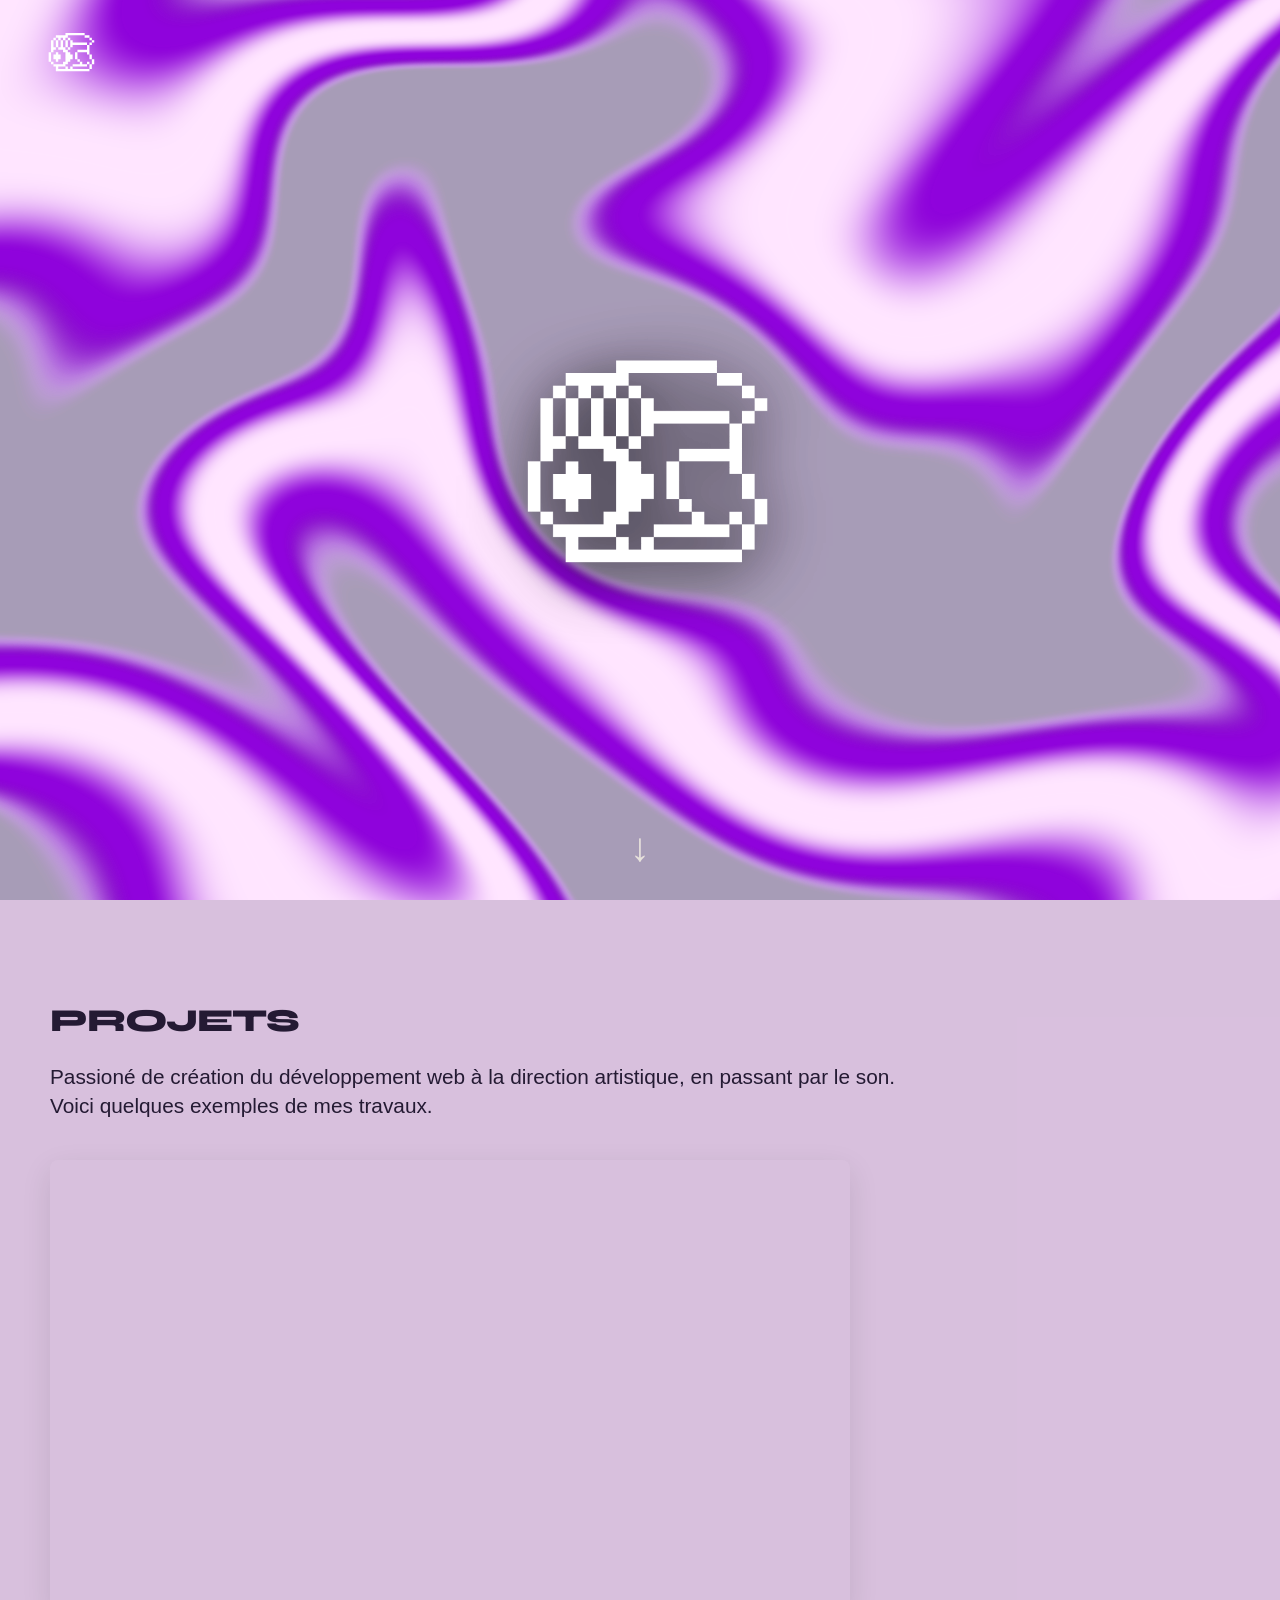
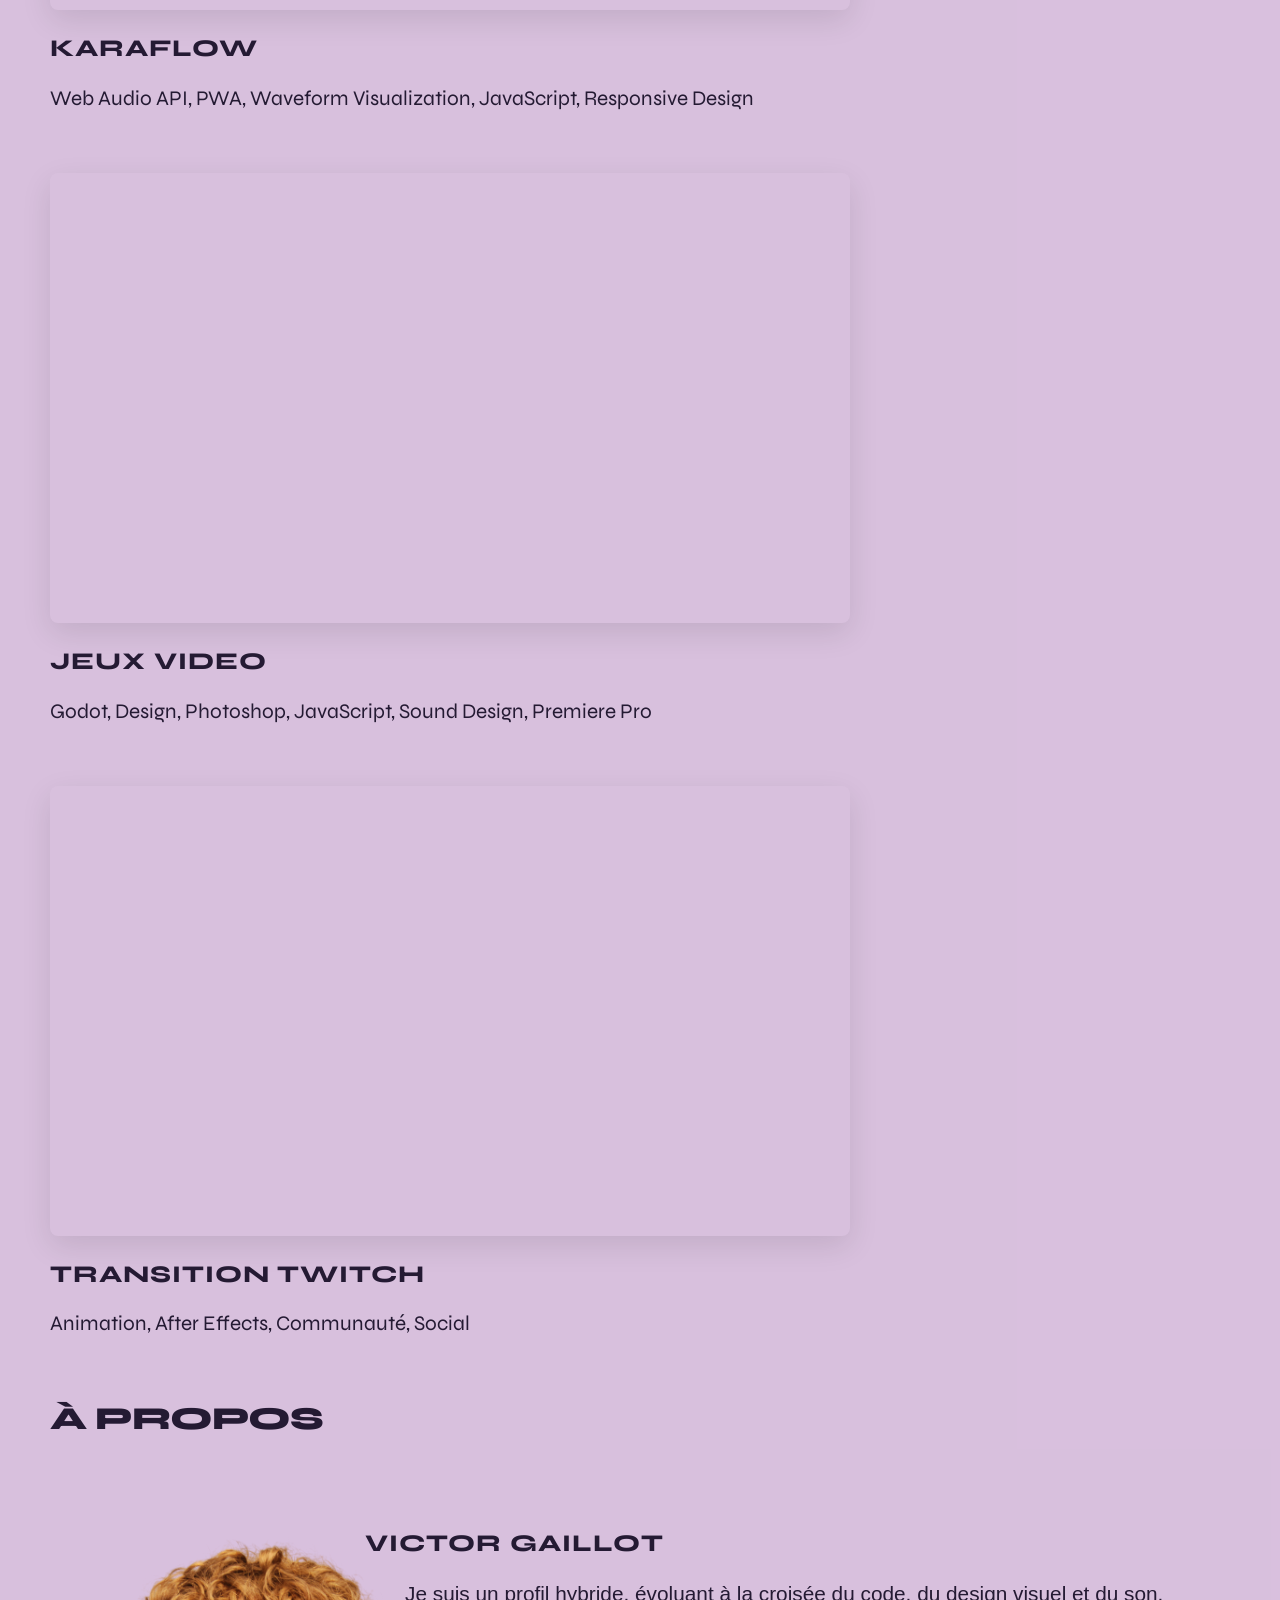
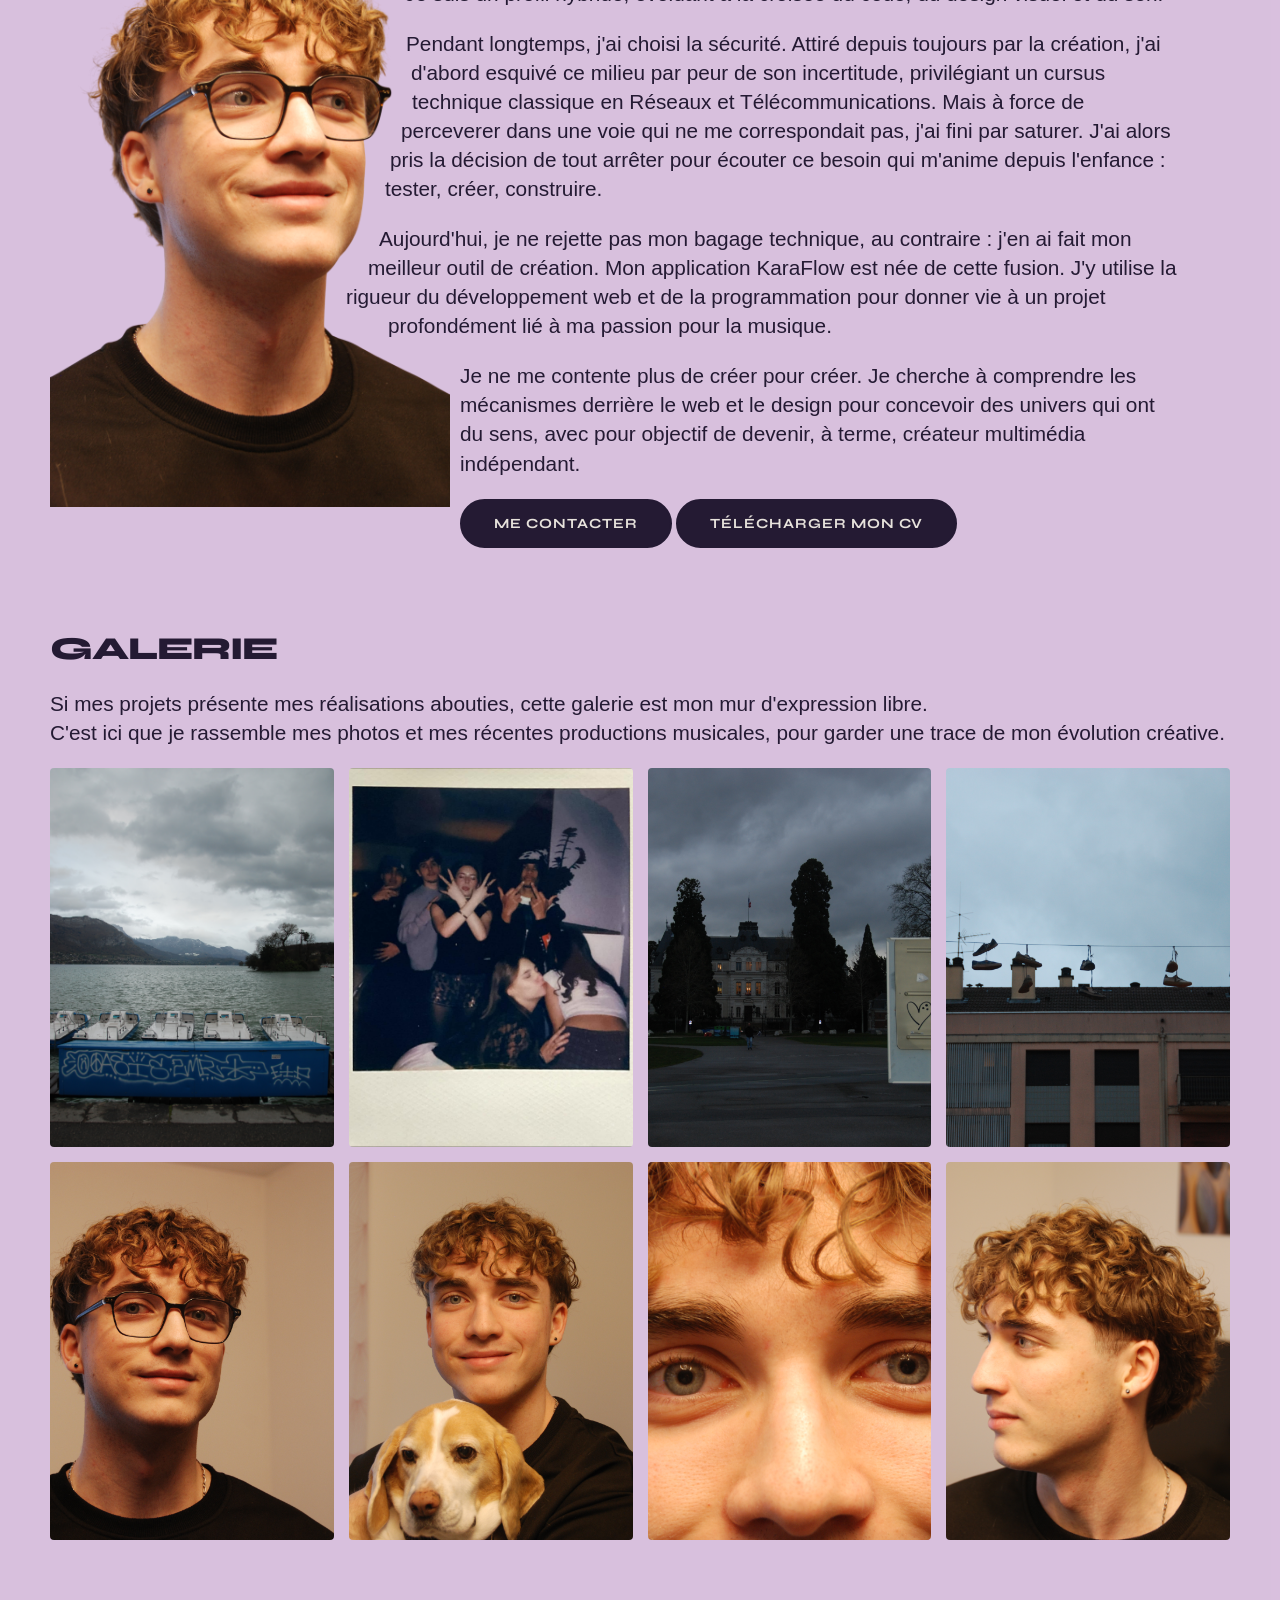
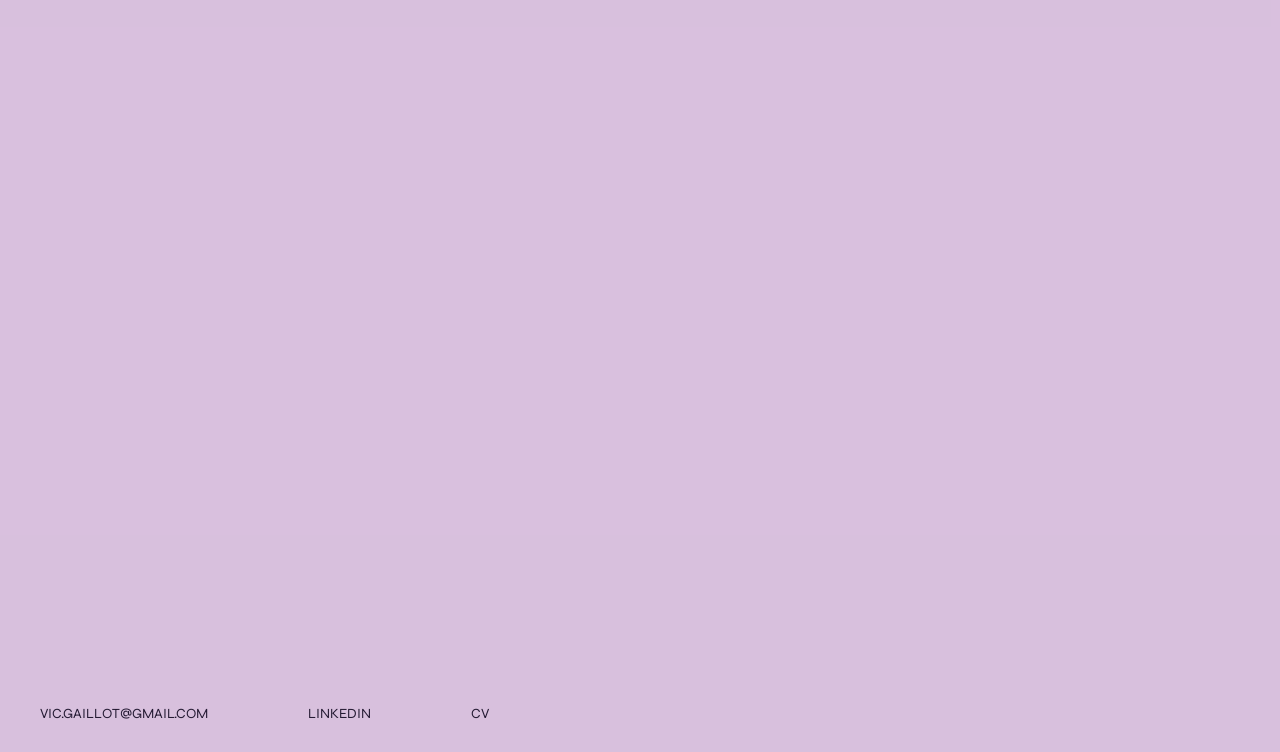
==== commit 178d19d9: "correction videos" ====
--- a/index.html
+++ b/index.html
@@ -59,7 +59,7 @@
         </a>
 
         <a href="#" class="project project-link" data-project="twitch">
-          <video src="vid/twitch.mp4" autoplay muted loop playsinline></video>
+          <video src="vid/twitch-best.mp4" autoplay muted loop playsinline></video>
           <div>
             <h2 class="project-title">Transition Twitch</h2>
             <p class="project-description">Animation, After Effects, Communauté, Social</p>
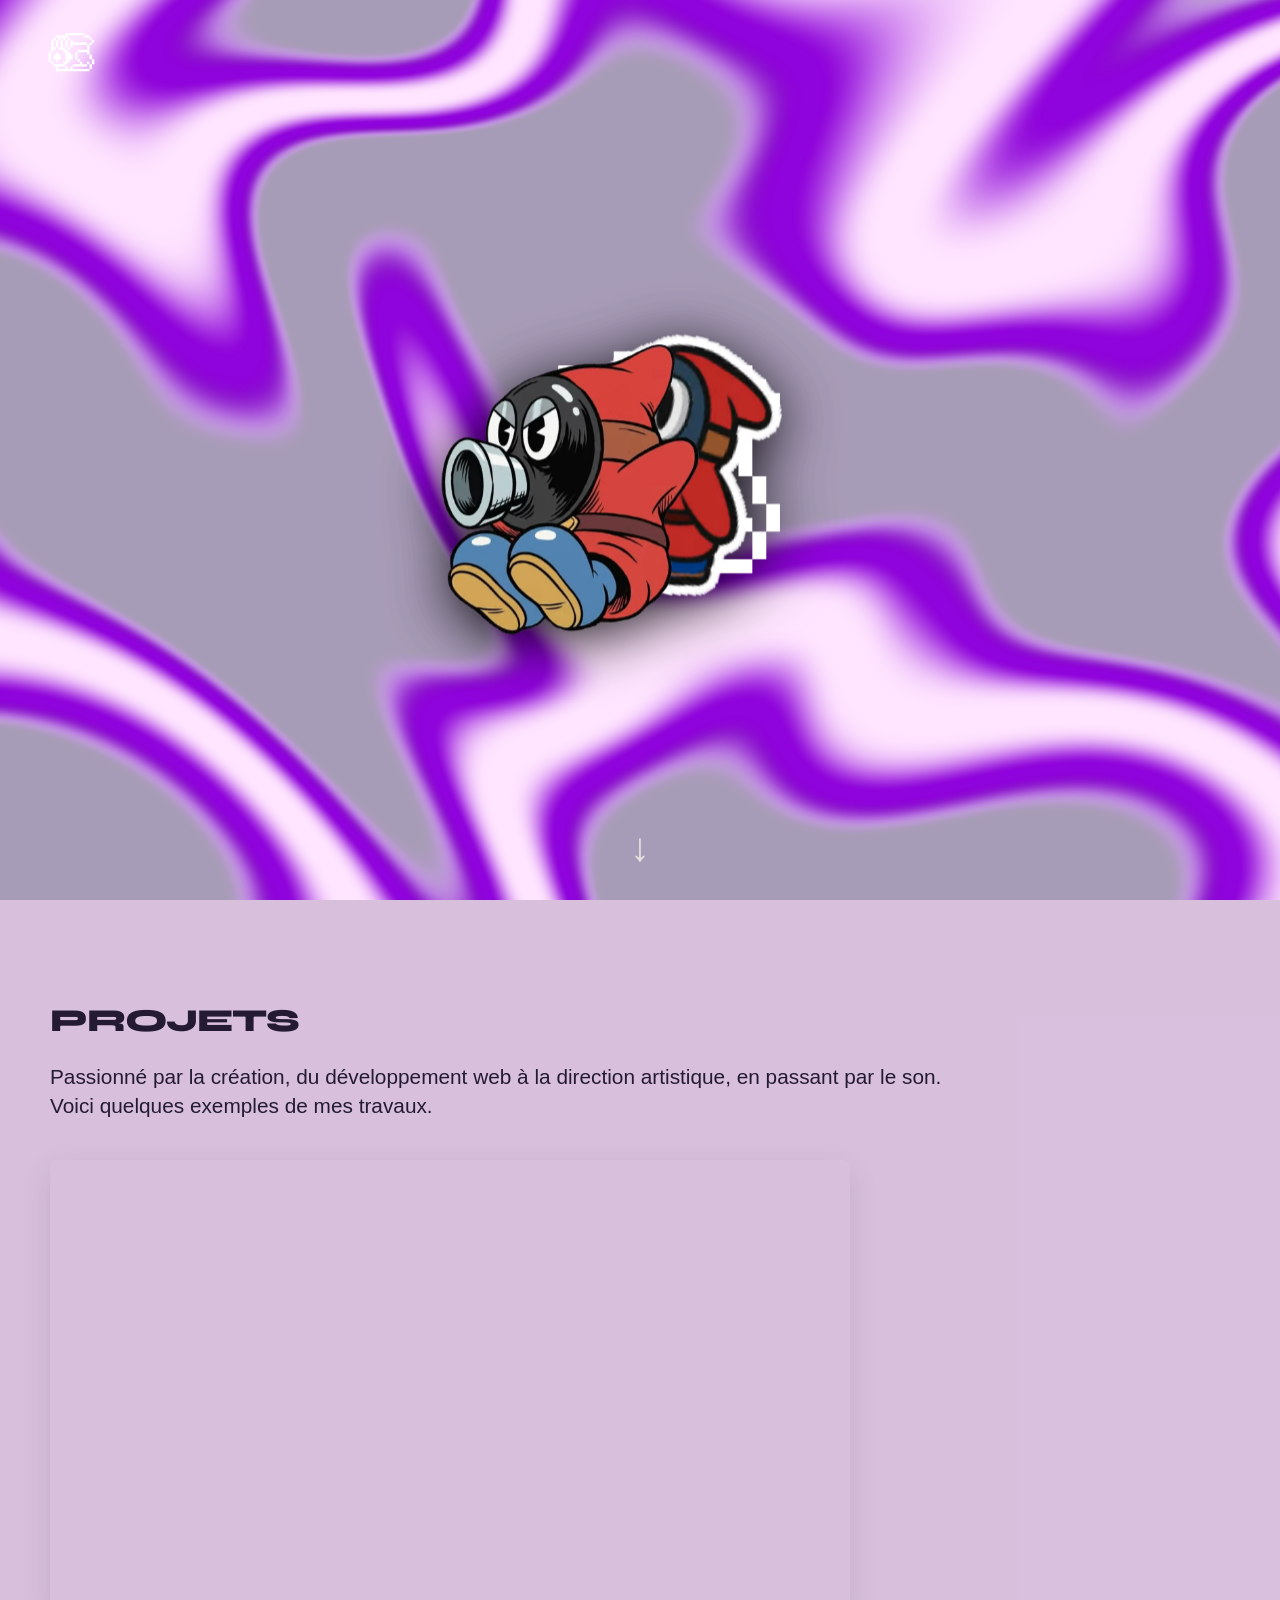
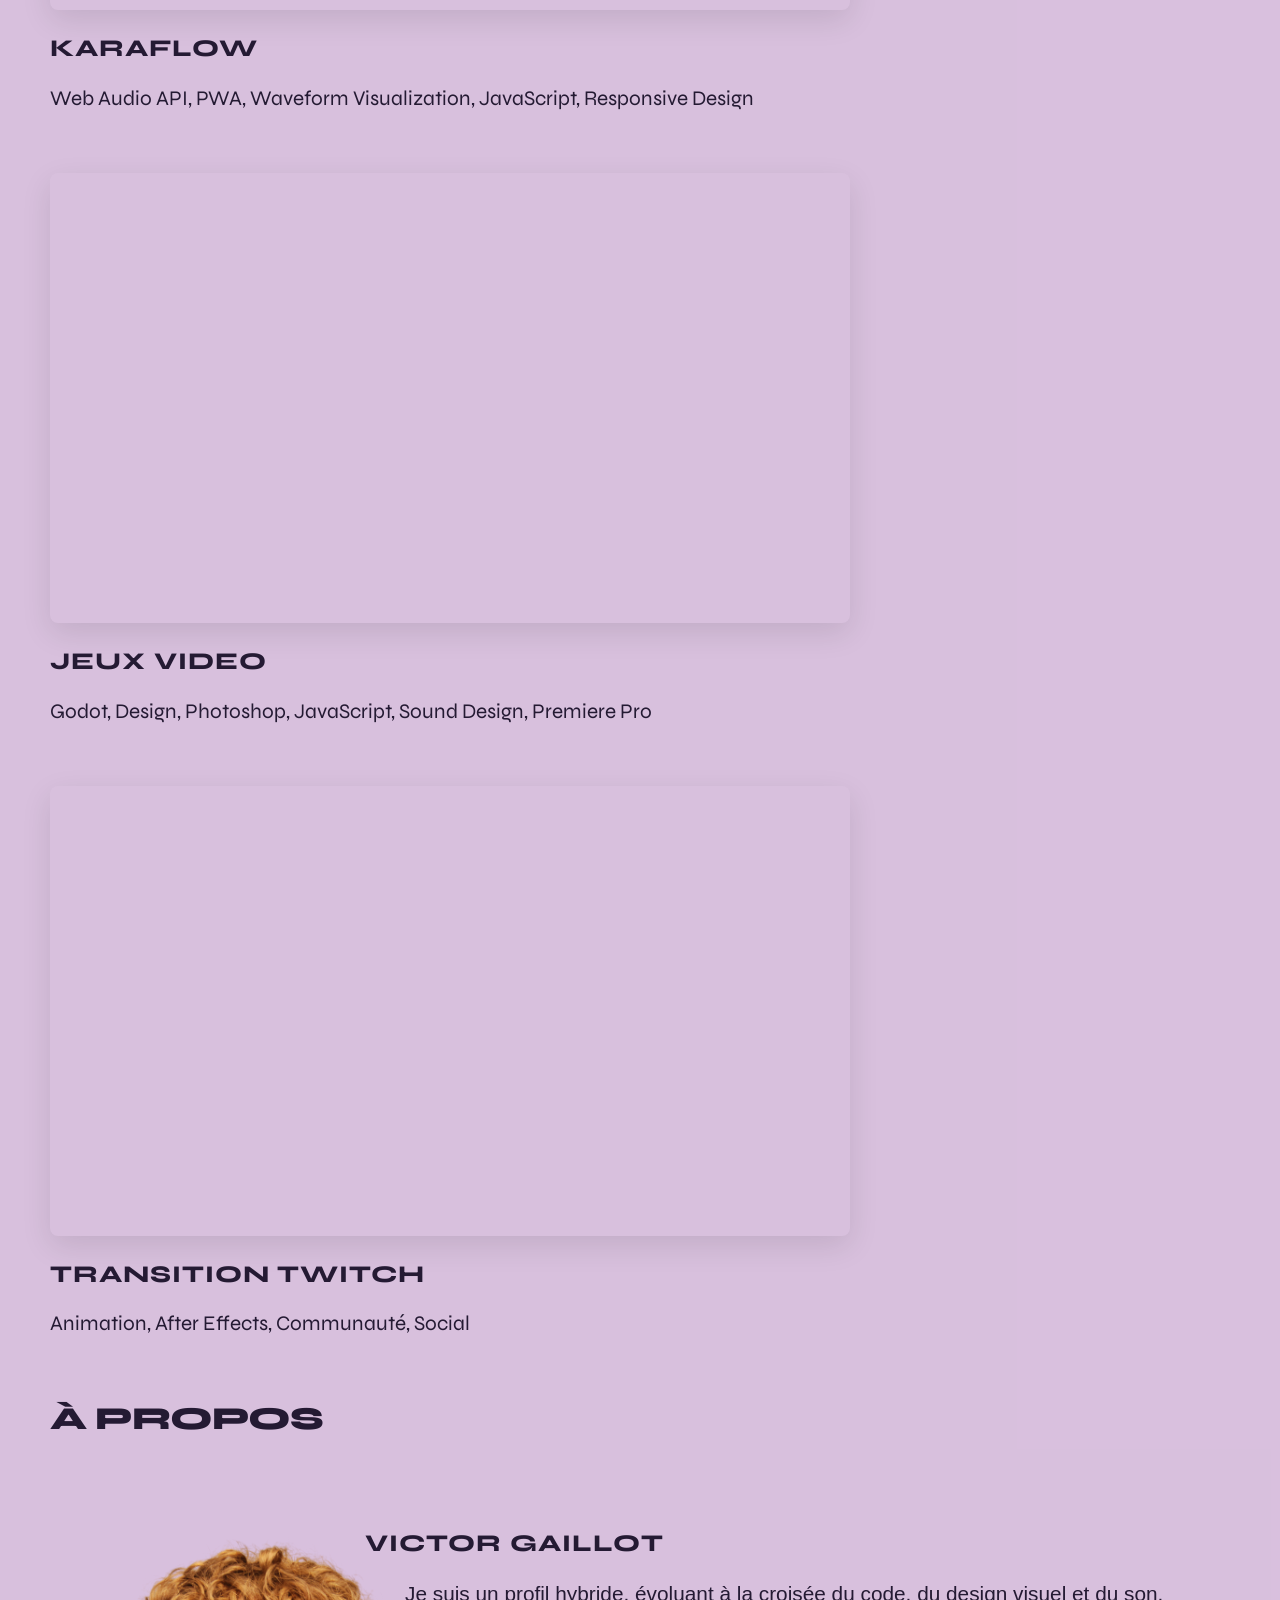
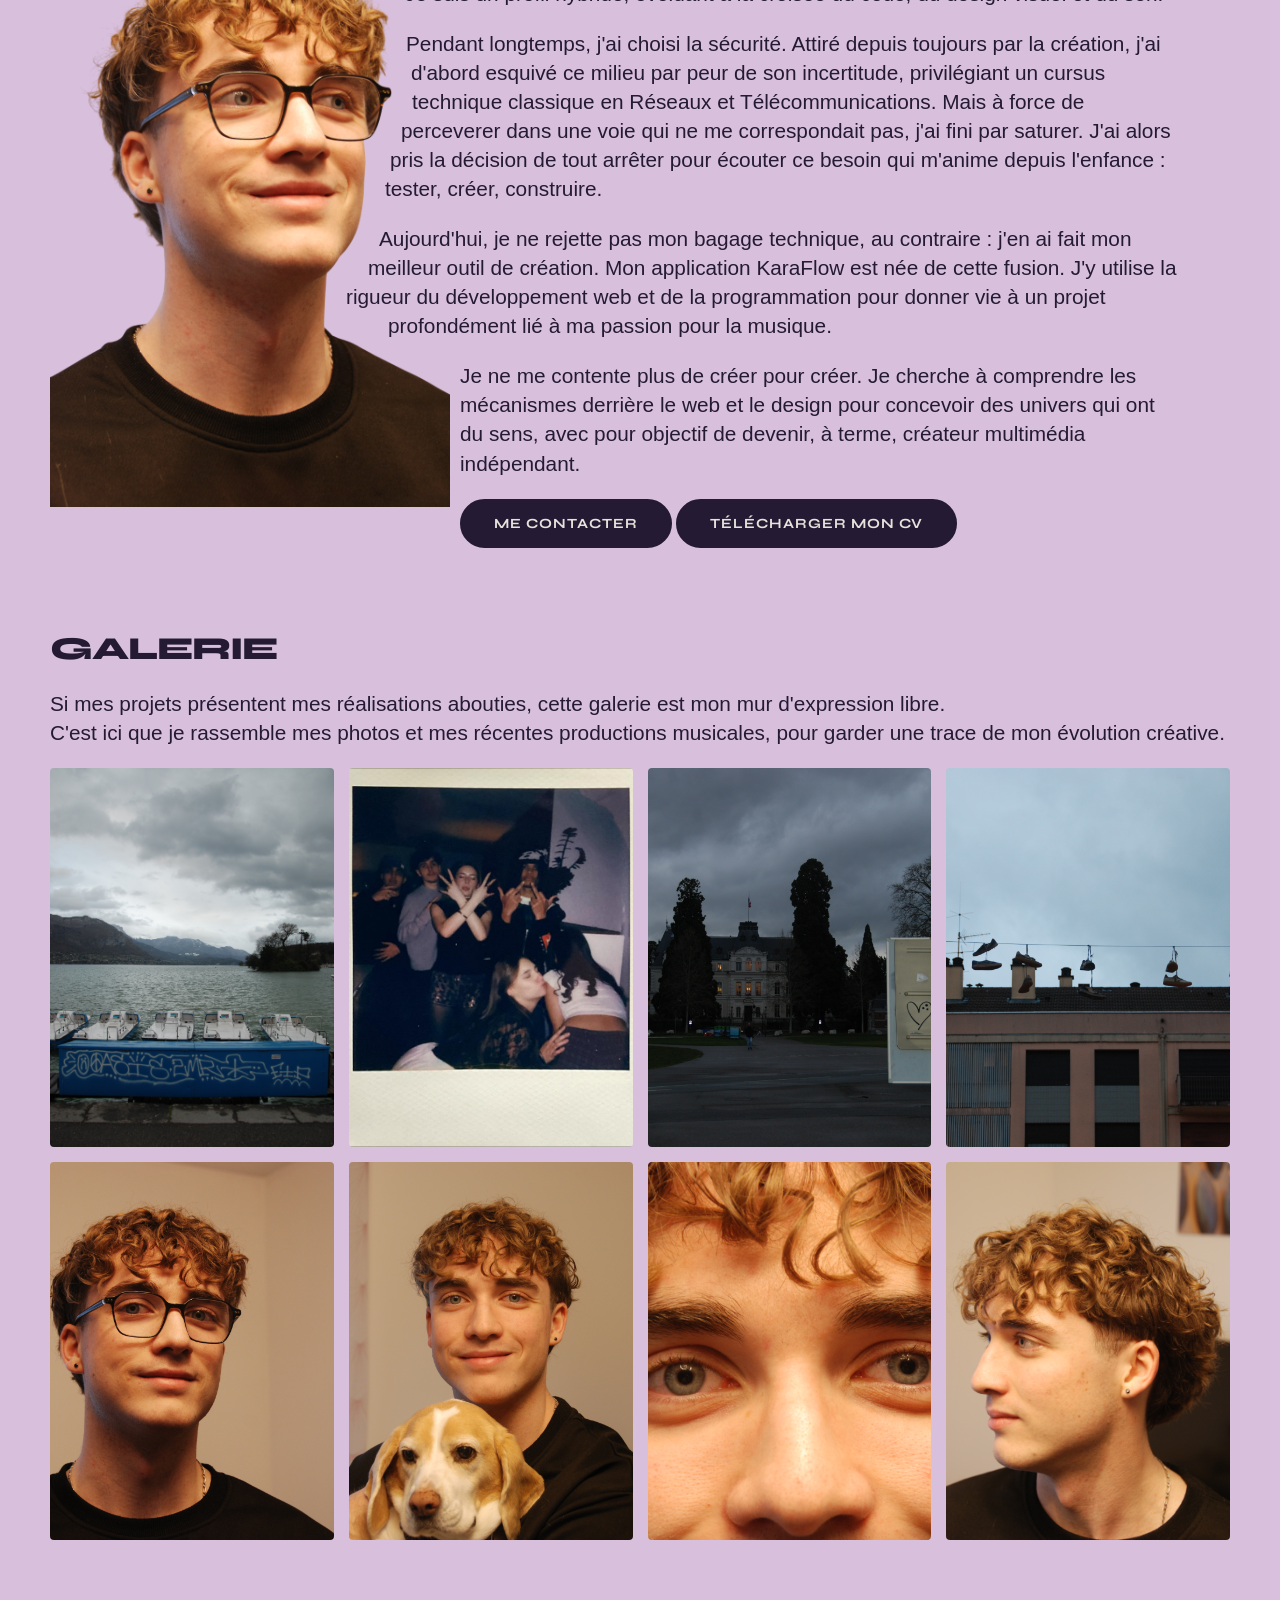
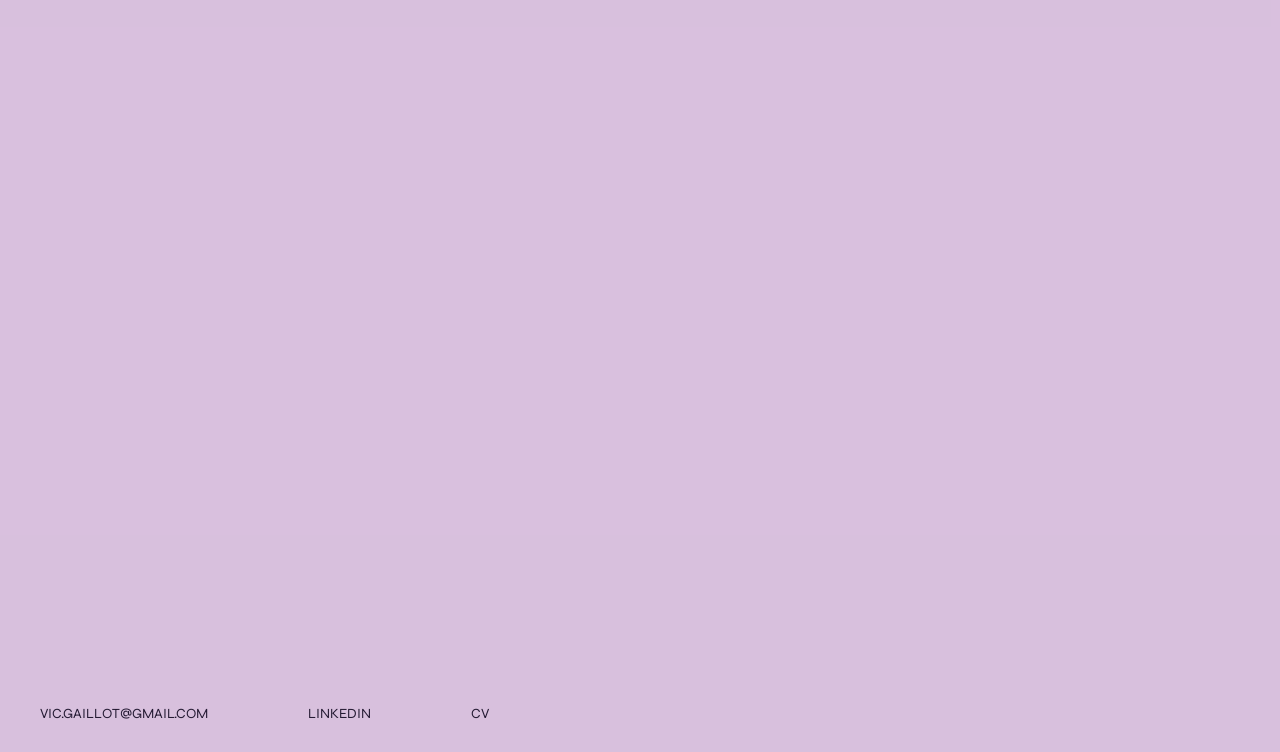
==== commit 95dd6c32: "Annimation page D'acceuil et corrections fautes" ====
--- a/index.html
+++ b/index.html
@@ -19,7 +19,9 @@
 <body class="index-page">
   <div class="hero-section">
     <canvas id="logo-liquid"></canvas>
-    <img id="front-logo" src="img/bglogo.png" alt="Victor Gaillot Logo">
+    <video id="front-logo" autoplay loop muted playsinline>
+    <source src="vid/snifit.webm" type="video/webm">
+</video>
 
     <header>
       <nav>
@@ -34,7 +36,7 @@
   <main>
     <div class="projects-intro">
       <h1>Projets</h1>
-      <p>Passioné de création du développement web à la direction artistique, en passant par le son.
+      <p>Passionné par la création, du développement web à la direction artistique, en passant par le son.
         <br>
         Voici quelques exemples de mes travaux.
       </p>
@@ -104,7 +106,7 @@
     </section>
 
     <h1>Galerie</h1>
-    <p class="gallery-description">Si mes projets présente mes réalisations abouties, cette galerie est mon mur
+    <p class="gallery-description">Si mes projets présentent mes réalisations abouties, cette galerie est mon mur
       d'expression libre.
       <br>
       C'est ici que je rassemble mes photos et mes récentes productions musicales, pour garder une trace de mon
--- a/styles.css
+++ b/styles.css
@@ -234,8 +234,8 @@
     top: 50%;
     left: 50%;
     transform: translate(-50%, -50%);
-    width: 35vh;
-    max-width: 350px;
+    width: 150vh;
+    max-width: 1300px;
     z-index: 5;
     pointer-events: none;
     filter: drop-shadow(0px 10px 30px rgba(0, 0, 0, 0.9));
@@ -431,18 +431,18 @@
    ===================================================== */
 
 .modal-overlay {
-    display: none; 
+    display: none;
     position: fixed;
-    inset: 0; 
-    background-color: rgba(36, 26, 51, 0.9); 
-    z-index: 9999; 
-    overflow-y: auto; 
+    inset: 0;
+    background-color: rgba(36, 26, 51, 0.9);
+    z-index: 9999;
+    overflow-y: auto;
     -webkit-overflow-scrolling: touch;
-    
+
     /* On prépare l'apparition en fondu */
     opacity: 0;
     transition: opacity 0.4s cubic-bezier(0.4, 0, 0.2, 1);
-    pointer-events: auto !important; 
+    pointer-events: auto !important;
 }
 
 /* Quand la modale est active */
@@ -453,20 +453,21 @@
 
 .modal-container {
     position: relative;
-    background-color: var(--white-color); 
-    width: 98%; 
-    max-width: 1400px; 
-    min-height: 80vh; 
-    margin: 80px auto; 
-    border-radius: 20px; 
-    padding: 80px 50px 60px 50px; 
+    background-color: var(--white-color);
+    width: 98%;
+    max-width: 1400px;
+    min-height: 80vh;
+    margin: 80px auto;
+    border-radius: 20px;
+    padding: 80px 50px 60px 50px;
     box-sizing: border-box;
-    
+
     /* EFFET DE TRANSITION : 
        Le contenu part de plus bas (100px) et est un peu transparent */
     opacity: 0;
     transform: translateY(100px) scale(0.98);
-    transition: all 0.3s cubic-bezier(0.165, 0.84, 0.44, 1); /* Effet "smooth" haut de gamme */
+    transition: all 0.3s cubic-bezier(0.165, 0.84, 0.44, 1);
+    /* Effet "smooth" haut de gamme */
 }
 
 /* Animation déclenchée quand l'overlay a la classe .open */
@@ -476,15 +477,15 @@
 }
 
 .modal-close-btn {
-    position: absolute; 
+    position: absolute;
     top: 25px;
     right: 25px;
     z-index: 10000;
     background-color: var(--black-color);
-    pointer-events: auto !important; 
+    pointer-events: auto !important;
     /* Apparition un peu décalée du bouton fermer */
     opacity: 0;
-    transition: opacity 0.3s ease 0.4s; 
+    transition: opacity 0.3s ease 0.4s;
 }
 
 .modal-overlay.open .modal-close-btn {
@@ -496,7 +497,8 @@
    ===================================================== */
 
 .modal-content {
-    color: var(--black-color); /* Texte foncé sur fond clair */
+    color: var(--black-color);
+    /* Texte foncé sur fond clair */
 }
 
 /* Titre principal (Syne) */
@@ -521,7 +523,8 @@
 }
 
 .modal-project-description h2 {
-    font-size: 1.5rem; margin-top: 0;
+    font-size: 1.5rem;
+    margin-top: 0;
 }
 
 /* Vidéo principale (Vimeo/Iframe) */
@@ -532,11 +535,13 @@
     border-radius: 8px;
     overflow: hidden;
     margin-bottom: 50px;
-    box-shadow: 0 10px 30px rgba(0,0,0,0.1);
+    box-shadow: 0 10px 30px rgba(0, 0, 0, 0.1);
 }
 
 .modal-video-wrapper iframe {
-    width: 100%; height: 100%; border: none;
+    width: 100%;
+    height: 100%;
+    border: none;
 }
 
 /* Galerie d'images (Grille 3 colonnes) */
@@ -558,8 +563,13 @@
    ========================= */
 
 @media (max-width: 1024px) {
-    .silhouette-v { width: 350px; }
-    .gallery { grid-template-columns: repeat(3, 1fr); }
+    .silhouette-v {
+        width: 350px;
+    }
+
+    .gallery {
+        grid-template-columns: repeat(3, 1fr);
+    }
 }
 
 /* =========================
@@ -567,7 +577,10 @@
    ========================= */
 
 @media (max-width: 768px) {
-    .gallery { grid-template-columns: repeat(2, 1fr); gap: 8px; }
+    .gallery {
+        grid-template-columns: repeat(2, 1fr);
+        gap: 8px;
+    }
 
     /* Désactiver les curseurs personnalisés sur mobile */
     html,
@@ -615,7 +628,7 @@
     }
 
     p {
-        font-size: 16px;
+        font-size: 18px;
     }
 
     /* Footer mobile */
@@ -654,14 +667,15 @@
     .pill-button span {
         font-size: 16px;
     }
-    
+
     .modal-container {
-        width: 100%; 
-        margin: 60px auto 0 auto; 
-        border-radius: 20px 20px 0 0; 
+        width: 100%;
+        margin: 60px auto 0 auto;
+        border-radius: 20px 20px 0 0;
         /* On s'assure que le texte commence bien en dessous du bouton sur téléphone */
-        padding: 70px 20px 40px 20px; 
-    }
+        padding: 70px 20px 40px 20px;
+    }
+
     .modal-close-btn {
         top: 15px;
     }
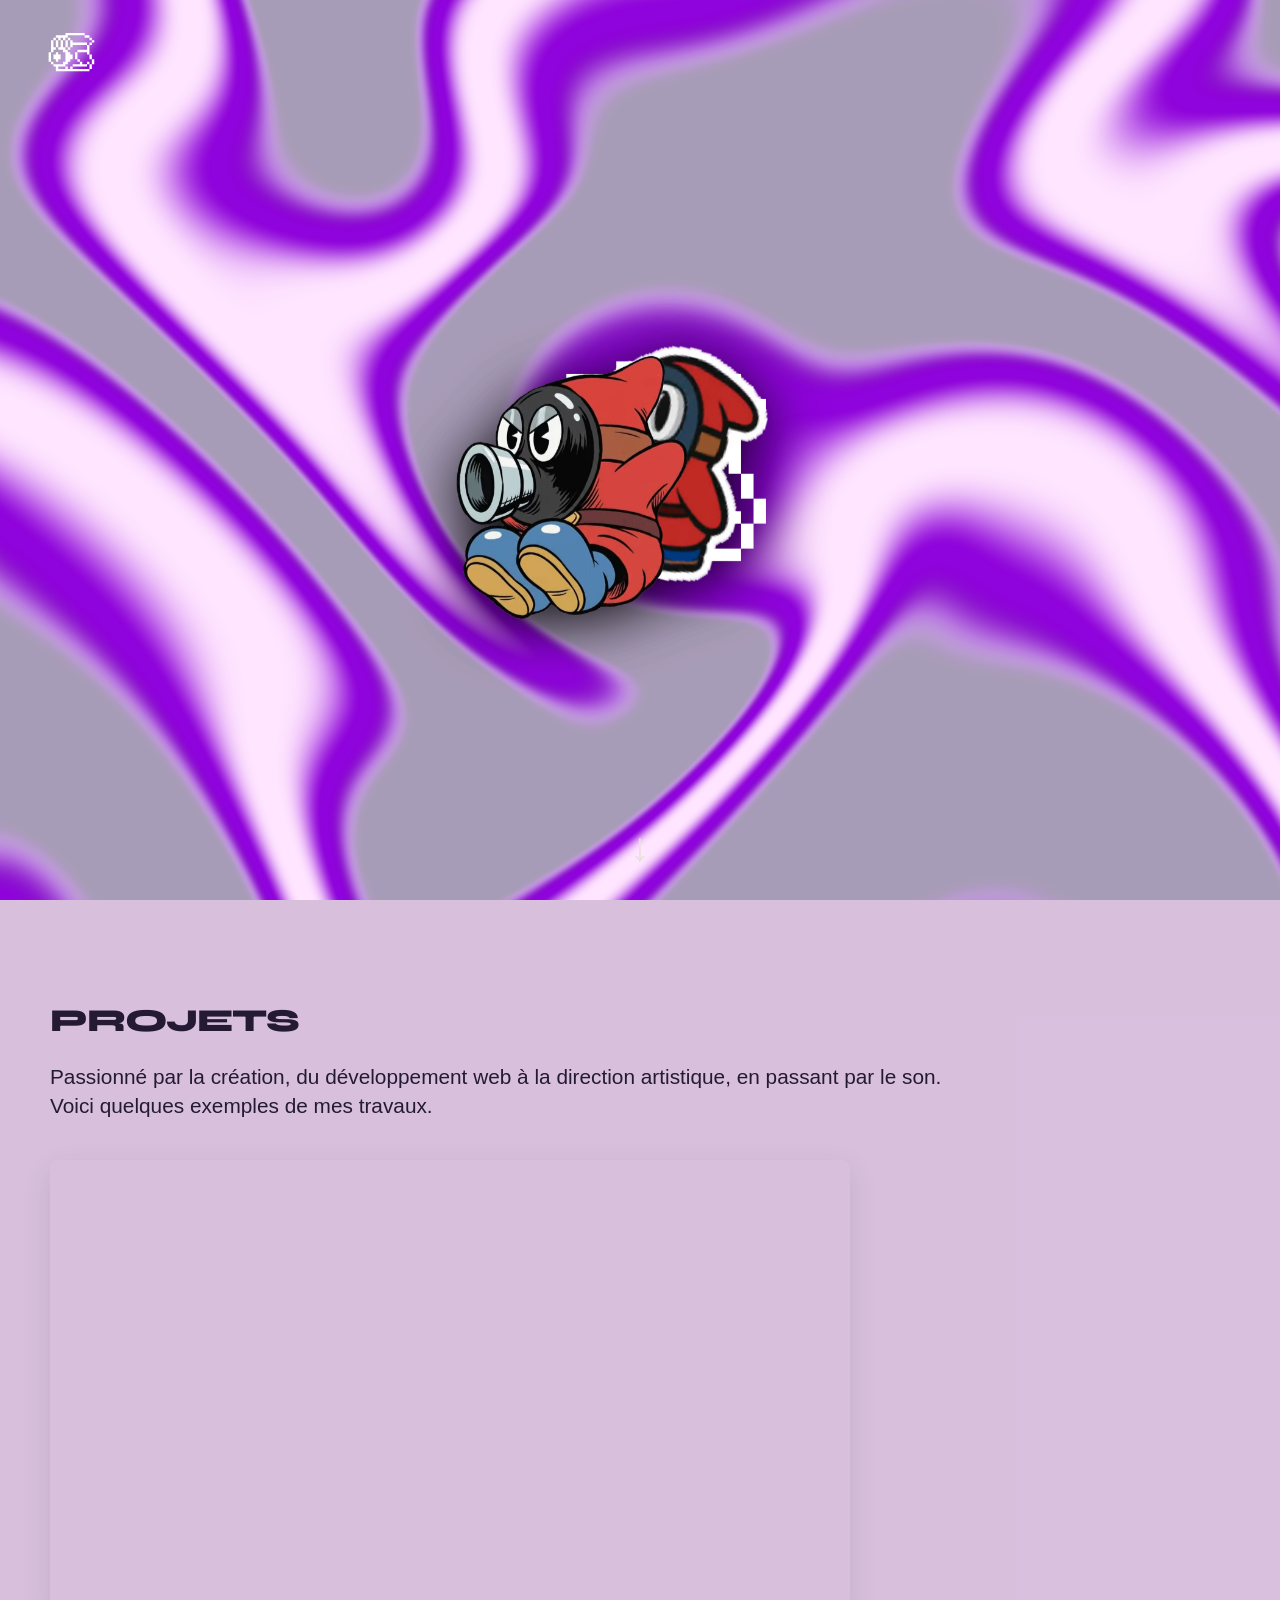
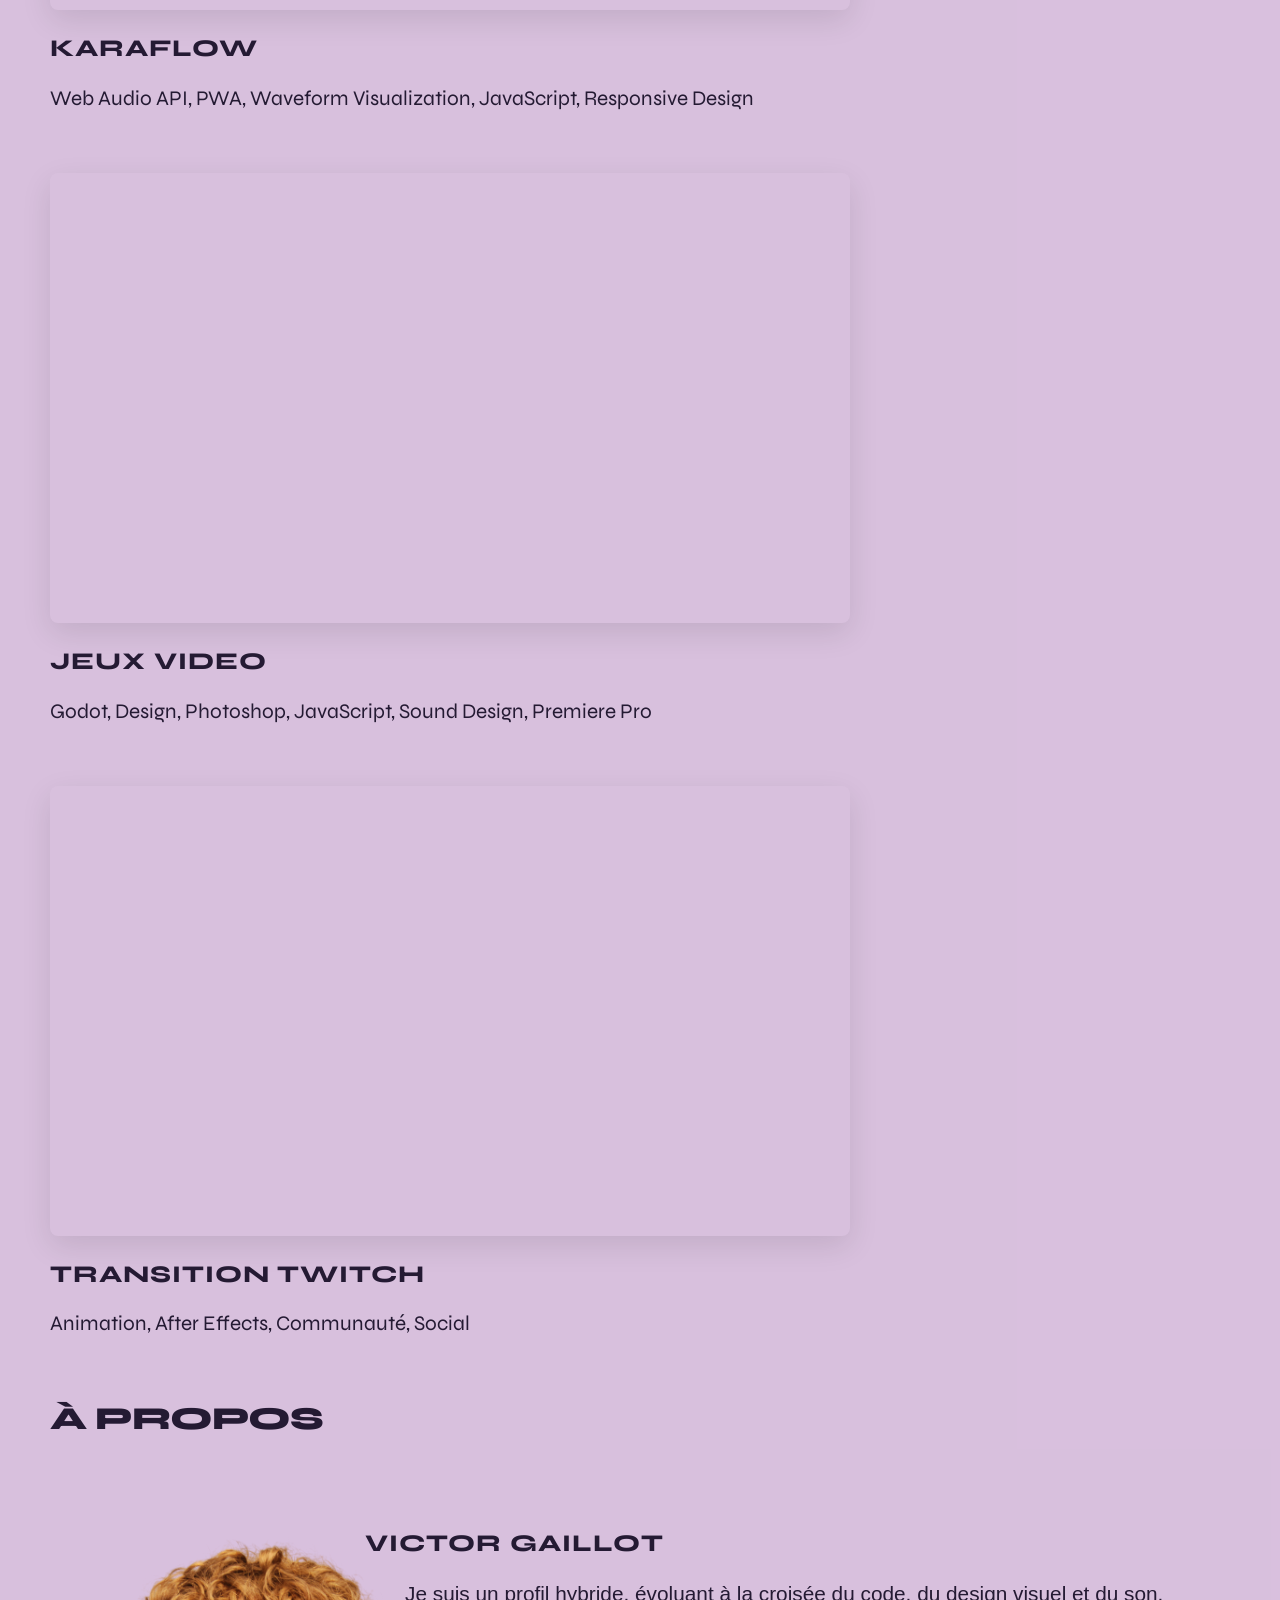
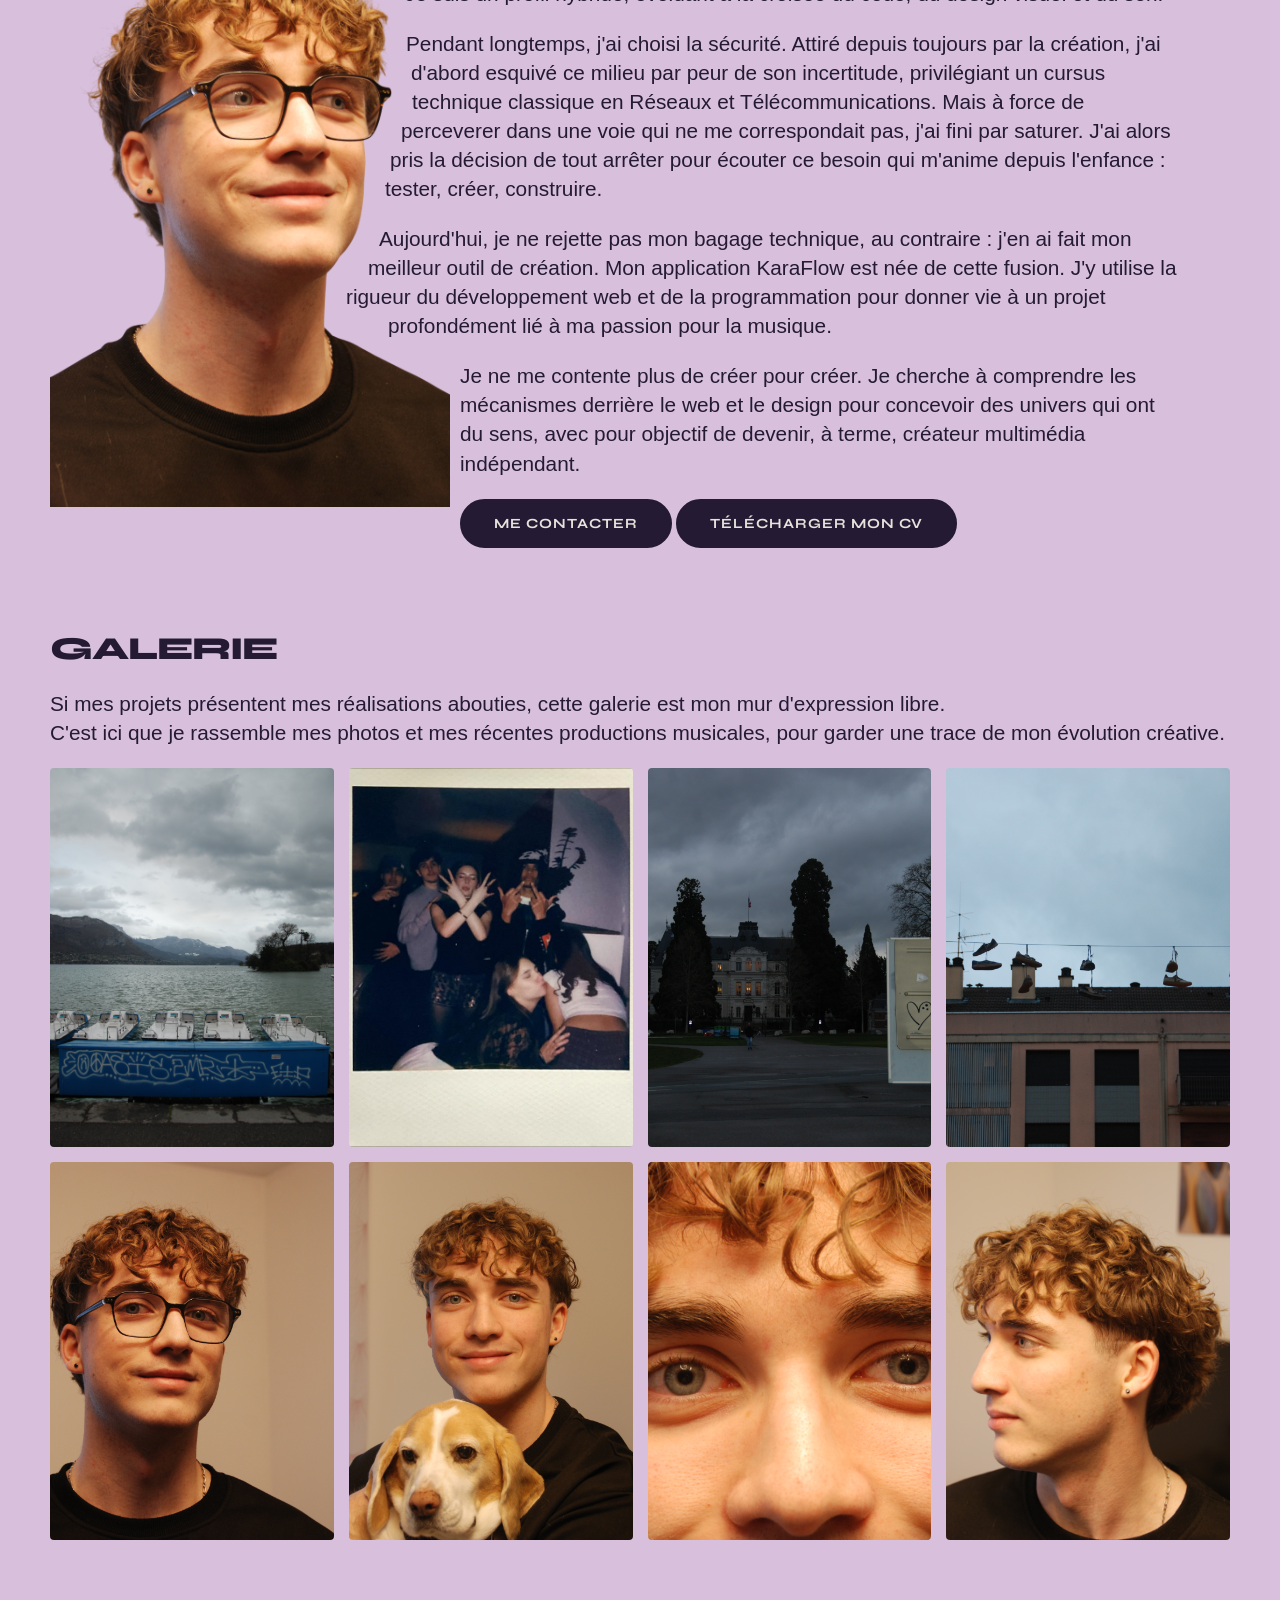
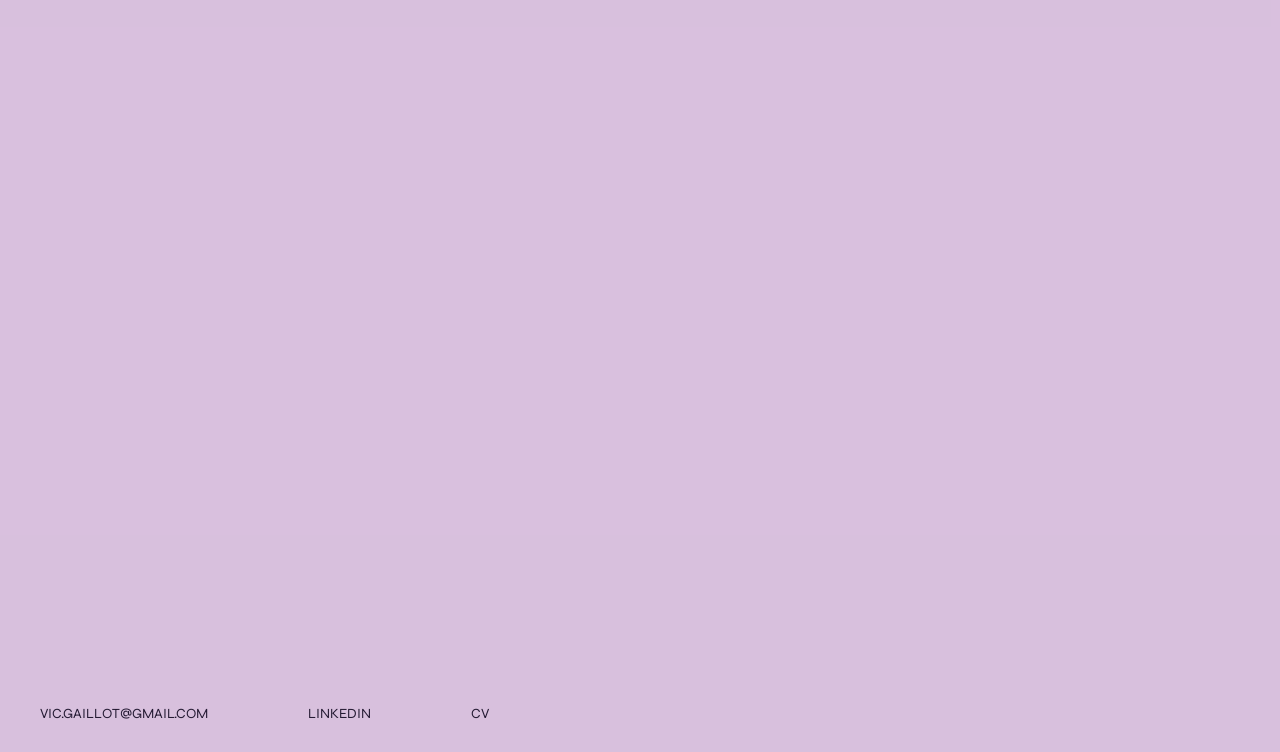
==== commit 3a4857d0: "Correction Fond Non-Transparent Telephone" ====
--- a/index.html
+++ b/index.html
@@ -19,9 +19,10 @@
 <body class="index-page">
   <div class="hero-section">
     <canvas id="logo-liquid"></canvas>
-    <video id="front-logo" autoplay loop muted playsinline>
-    <source src="vid/snifit.webm" type="video/webm">
-</video>
+    <video id="front-logo-video" class="desktop-logo" autoplay loop muted playsinline>
+      <source src="vid/snifit.webm" type="video/webm">
+    </video>
+    <img id="front-logo-img" class="mobile-logo" src="vid/snifit.gif" alt="Victor Gaillot Logo Animé">
 
     <header>
       <nav>
@@ -144,9 +145,9 @@
   <div id="project-modal" class="modal-overlay">
     <div class="modal-container">
       <button class="modal-close-btn pill-button outline">Fermer</button>
-      
+
       <div id="modal-dynamic-content" class="modal-content">
-        </div>
+      </div>
     </div>
   </div>
 </body>
--- a/styles.css
+++ b/styles.css
@@ -228,17 +228,22 @@
     /* Garde tes liens cliquables par dessus l'effet ! */
 }
 
-/* 1. Le VRAI logo, intouchable et parfaitement net */
-#front-logo {
+#front-logo-video,
+#front-logo-img {
     position: absolute;
     top: 50%;
     left: 50%;
     transform: translate(-50%, -50%);
-    width: 150vh;
-    max-width: 1300px;
+    width: 130vh;
+    max-width: 1500px;
     z-index: 5;
     pointer-events: none;
     filter: drop-shadow(0px 10px 30px rgba(0, 0, 0, 0.9));
+}
+
+/* 2. Par défaut (sur ordinateur), on cache l'image mobile */
+.mobile-logo {
+    display: none;
 }
 
 /* 2. Le canvas en fond opaque */
@@ -570,6 +575,16 @@
     .gallery {
         grid-template-columns: repeat(3, 1fr);
     }
+
+    .desktop-logo {
+        display: none;
+    }
+
+    /* On affiche l'image WebP à la place */
+    .mobile-logo {
+        display: block;
+    }
+
 }
 
 /* =========================
@@ -627,8 +642,12 @@
         font-size: 32px;
     }
 
+    .about-content p {
+        font-size: 18px;
+    }
+
     p {
-        font-size: 18px;
+        font-size: 20px;
     }
 
     /* Footer mobile */
@@ -679,6 +698,16 @@
     .modal-close-btn {
         top: 15px;
     }
+
+    .desktop-logo {
+        display: none;
+    }
+
+    /* On affiche l'image WebP à la place */
+    .mobile-logo {
+        display: block;
+    }
+
 }
 
 
@@ -698,10 +727,6 @@
 
     body.index-page footer {
         padding: 15px 15px;
-    }
-
-    body:has(.project-page) header {
-        padding: 0 15px;
     }
 
     nav {
@@ -742,4 +767,15 @@
     .pill-button span {
         font-size: 14px;
     }
+
+
+    .desktop-logo {
+        display: none;
+    }
+
+    /* On affiche l'image WebP à la place */
+    .mobile-logo {
+        display: block;
+    }
+
 }
